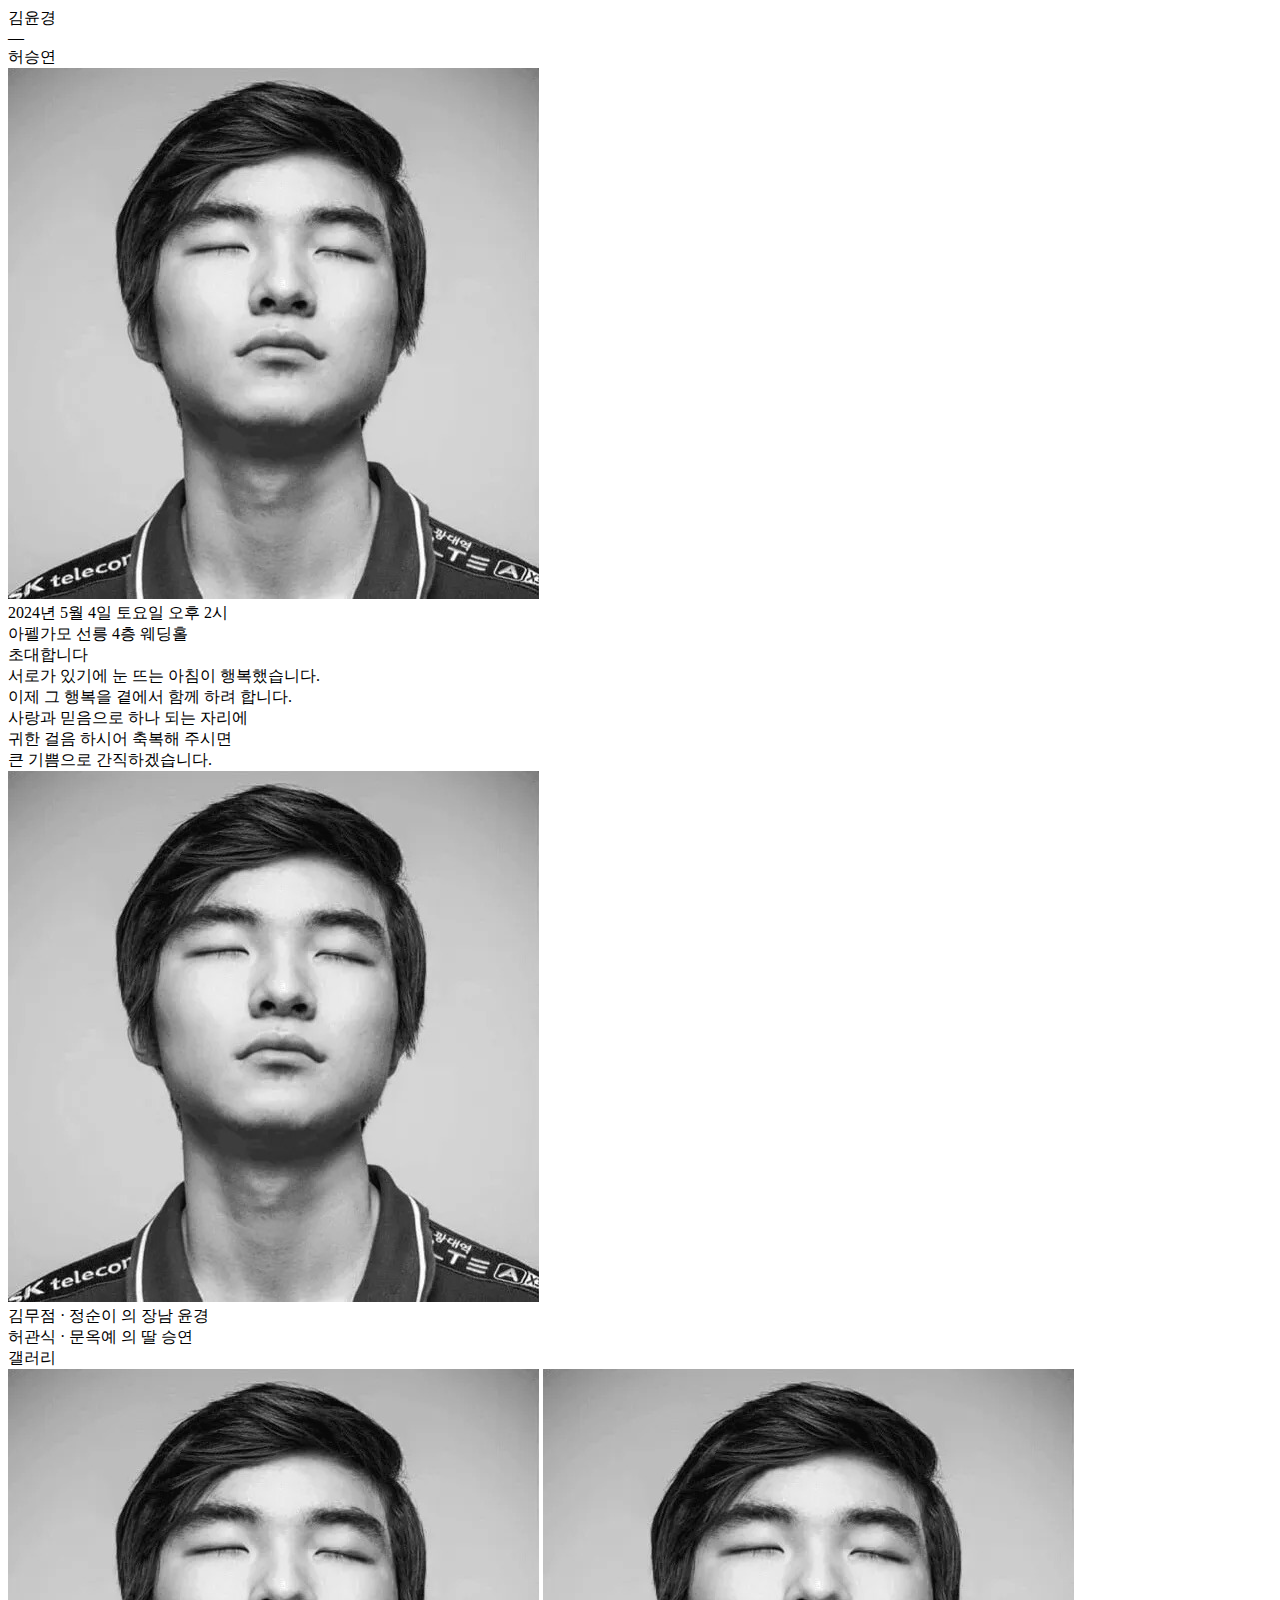
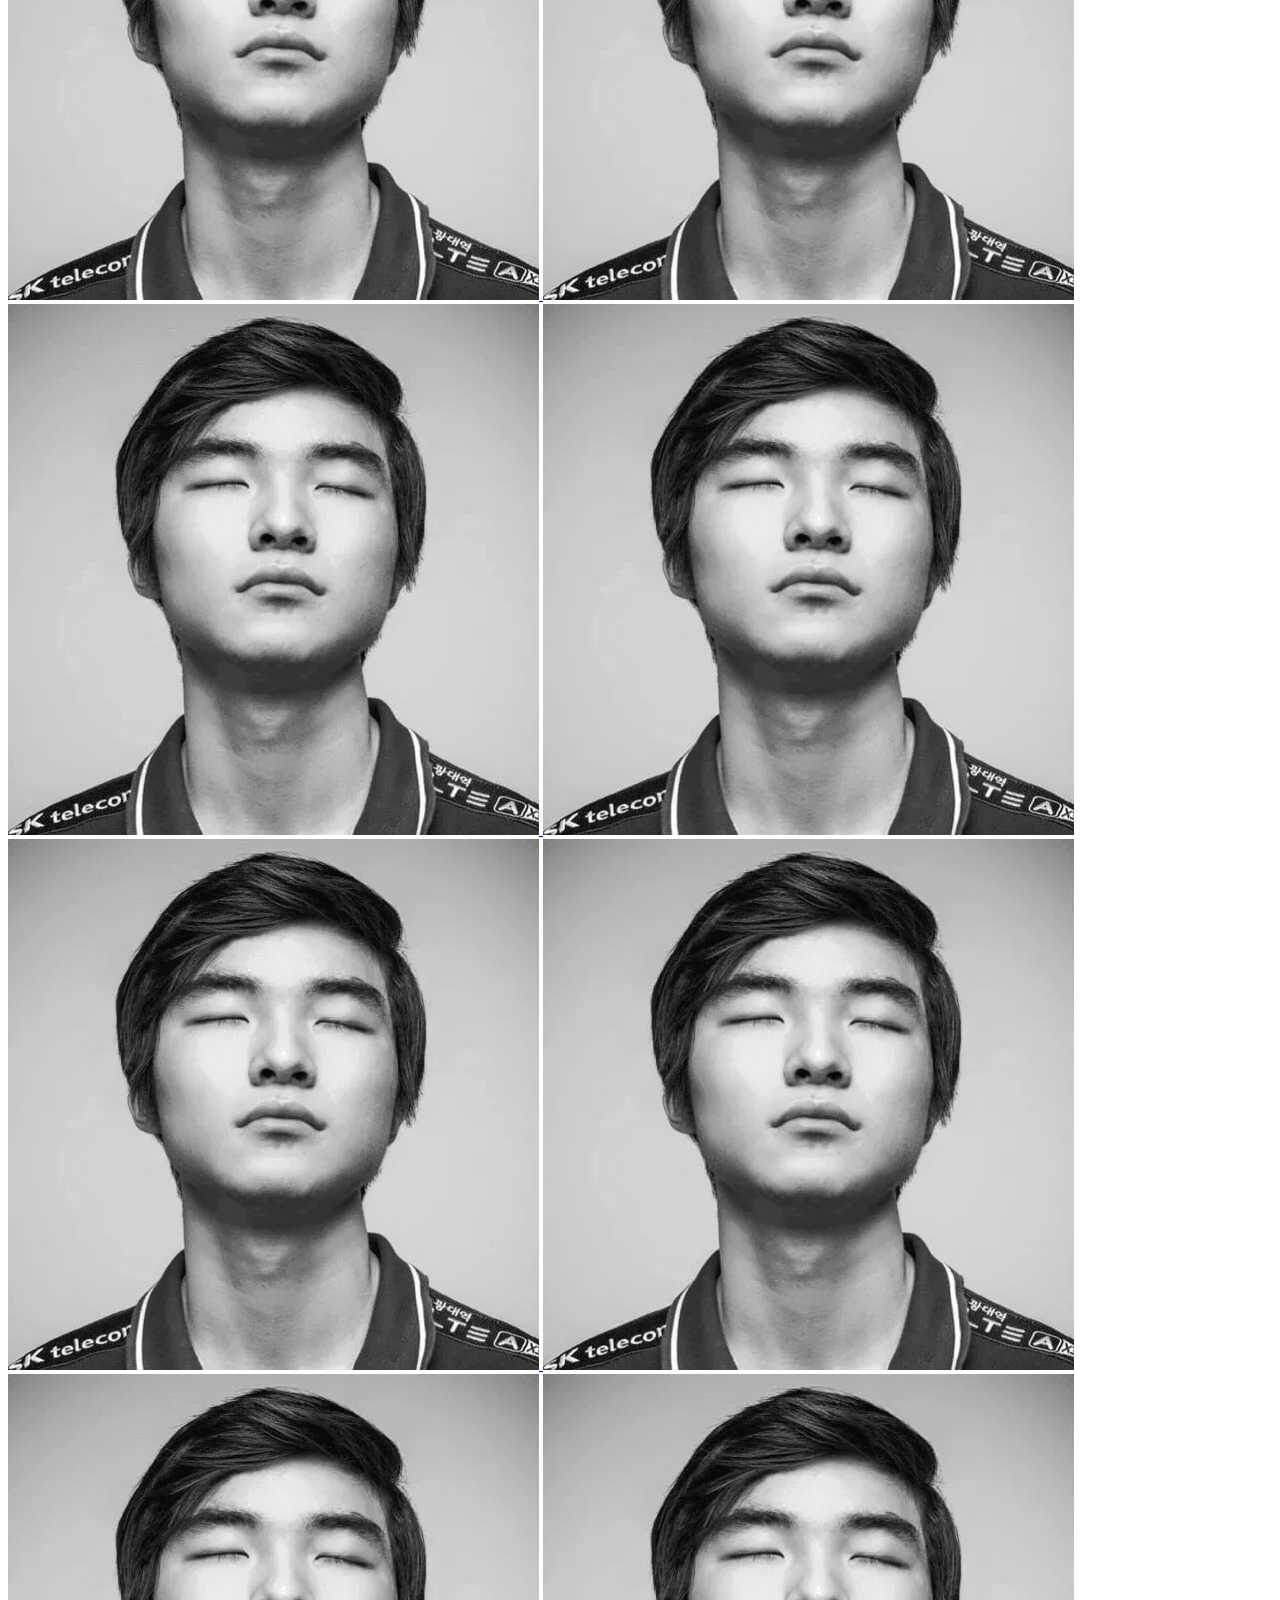
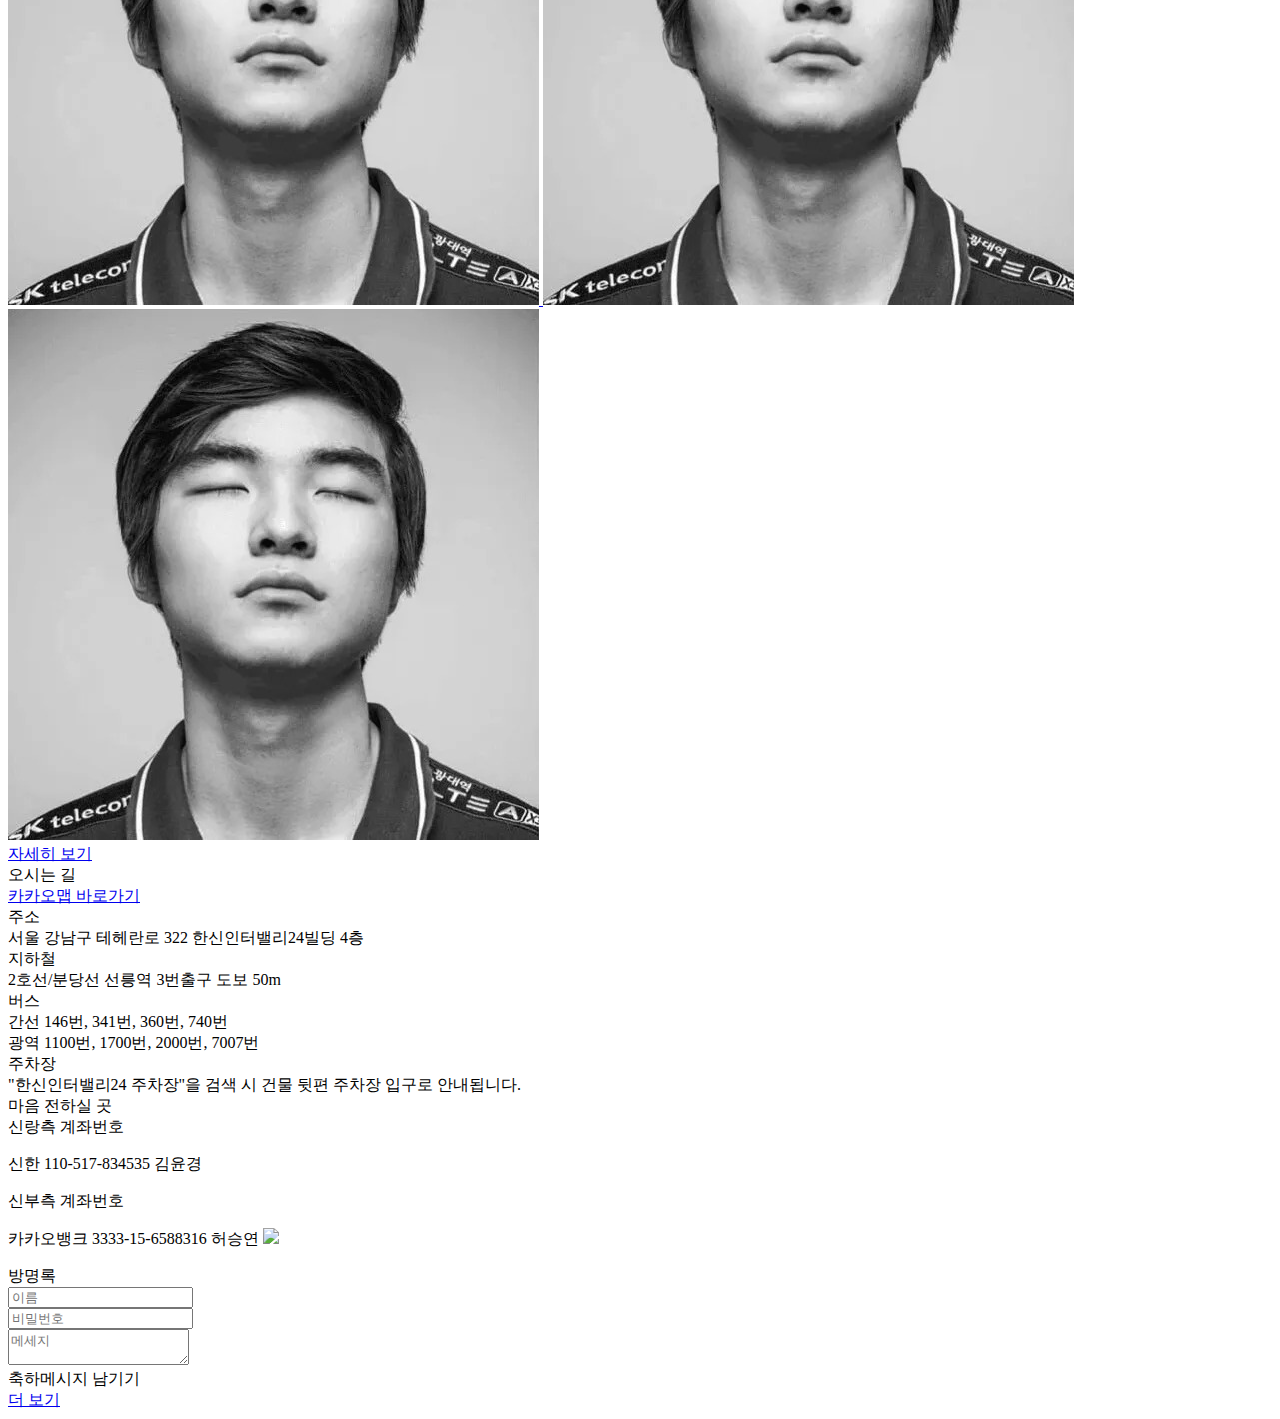
==== index.html @ 69be2ea5 "Modify informations" ====
<!DOCTYPE html>
<html lang="ko">
  <head>
    <meta charset="utf-8">
    <meta name="viewport" content="width=device-width, initial-scale=1, maximum-scale=1">
    <meta property="og:image" content="images/06.jpg">
    <meta property="og:description" content="5월 4일 토요일 오후 2시 / 아펠가모 선릉">
    <meta name="format-detection" content="telephone=no">
    <link rel="icon" type="image/png" href="data:image/png;base64,">
    <link rel="stylesheet" href="style.css">
    <title>김윤경 ♥ 허승연 결혼합니다</title>
    <script src="https://unpkg.com/@supabase/supabase-js"></script>
    <script type="text/javascript" src="//dapi.kakao.com/v2/maps/sdk.js?appkey=1a07b8a87d163cb031ab7b802c5578b4"></script>
    <script src="common.js"></script>
  </head>
  <body>
    <div class="title">
      김윤경<br>
      —<br>
      허승연
    </div>

    <div class="banner">
      <img src="images/06.jpg">
      <div class="banner-text">
        2024년 5월 4일 토요일 오후 2시<br>
        아펠가모 선릉 4층 웨딩홀
      </div>
    </div>

    <div class="subtitle">초대합니다</div>

    <div class="greetings-text">
      서로가 있기에 눈 뜨는 아침이 행복했습니다.<br>
      이제 그 행복을 곁에서 함께 하려 합니다.<br>
      사랑과 믿음으로 하나 되는 자리에<br>
      귀한 걸음 하시어 축복해 주시면<br>
      큰 기쁨으로 간직하겠습니다.
    </div>

    <img src="images/32.jpg">

    <div class="family-members">
      김무점 · 정순이 <span class="relation">의 장남</span> 윤경<br>
      허관식 · 문옥예 <span class="relation">의 딸</span> 승연
    </div>

    <div class="subtitle">갤러리</div>

    <div class="grid">
      <a href="gallery.html#grid1">
        <img src="images/12.jpg">
      </a>
      <a href="gallery.html#grid2">
        <img src="images/08.jpg">
      </a>
      <a href="gallery.html#grid3">
        <img src="images/24.jpg">
      </a>
      <a href="gallery.html#grid4">
        <img src="images/11.jpg">
      </a>
      <a href="gallery.html#grid5">
        <img src="images/18.jpg">
      </a>
      <a href="gallery.html#grid6">
        <img src="images/19.jpg">
      </a>
      <a href="gallery.html#grid7">
        <img src="images/07.jpg">
      </a>
      <a href="gallery.html#grid8">
        <img src="images/30.jpg">
      </a>
      <a href="gallery.html#grid9">
        <img src="images/34.jpg">
      </a>
    </div>
    <a href="gallery.html">
      <div class="button">자세히 보기</div>
    </a>

    <div class="subtitle">오시는 길</div>

    <div id="map"></div>
    <a href="https://map.kakao.com/?itemId=189758970">
      <div class="button">카카오맵 바로가기</div>
    </a>

    <div class="location-info">
      <div>
        <div class="location-subtitle">주소</div>
        서울 강남구 테헤란로 322 한신인터밸리24빌딩 4층<br>
      </div>
      <div>
        <div class="location-subtitle">지하철</div>
        2호선/분당선 선릉역 3번출구 도보 50m
      </div>
      <div>
        <div class="location-subtitle">버스</div>
        간선 146번, 341번, 360번, 740번 <br>
        광역 1100번, 1700번, 2000번, 7007번
      </div>
      <div>
        <div class="location-subtitle">주차장</div>
        "한신인터밸리24 주차장"을 검색 시 건물 뒷편 주차장 입구로 안내됩니다.
      </div>
    </div>

    <div class="subtitle">
      마음 전하실 곳
    </div>

    <div name="accounts" class="button account-button">
      신랑측 계좌번호
    </div>
    <div class="account-item">
      <p>
        신한
        <span class="word">110-517-834535</span>
        김윤경
      </p>
    </div>

    <div name="accounts" class="button account-button">
      신부측 계좌번호
    </div>
    <div class="account-item">
      <p>
        카카오뱅크
        <span class="word">3333-15-6588316</span>
        허승연
        <a href="http://kko.to/R">
          <img class="kakaopay" src="btn_send_tiny.png">
        </a>
      </p>
    </div>

    <div class="subtitle">방명록</div>

    <div class="form">
      <input id="name" type="text" maxlength="32" placeholder="이름">
      <div class="divider"></div>
      <input id="passwd" type="password" maxlength="32" placeholder="비밀번호">
      <div class="divider"></div>
      <textarea id="message" maxlength="300" placeholder="메세지"></textarea>
    </div>
    <div id="submit-form-button" class="button">축하메시지 남기기</div>


    <div id="guestbook"></div>

    <a href="guestbook.html">
      <div id="guestbook-button" class="button">더 보기</div>
    </a>

  </body>
  <script src="index.js"></script>
</html>
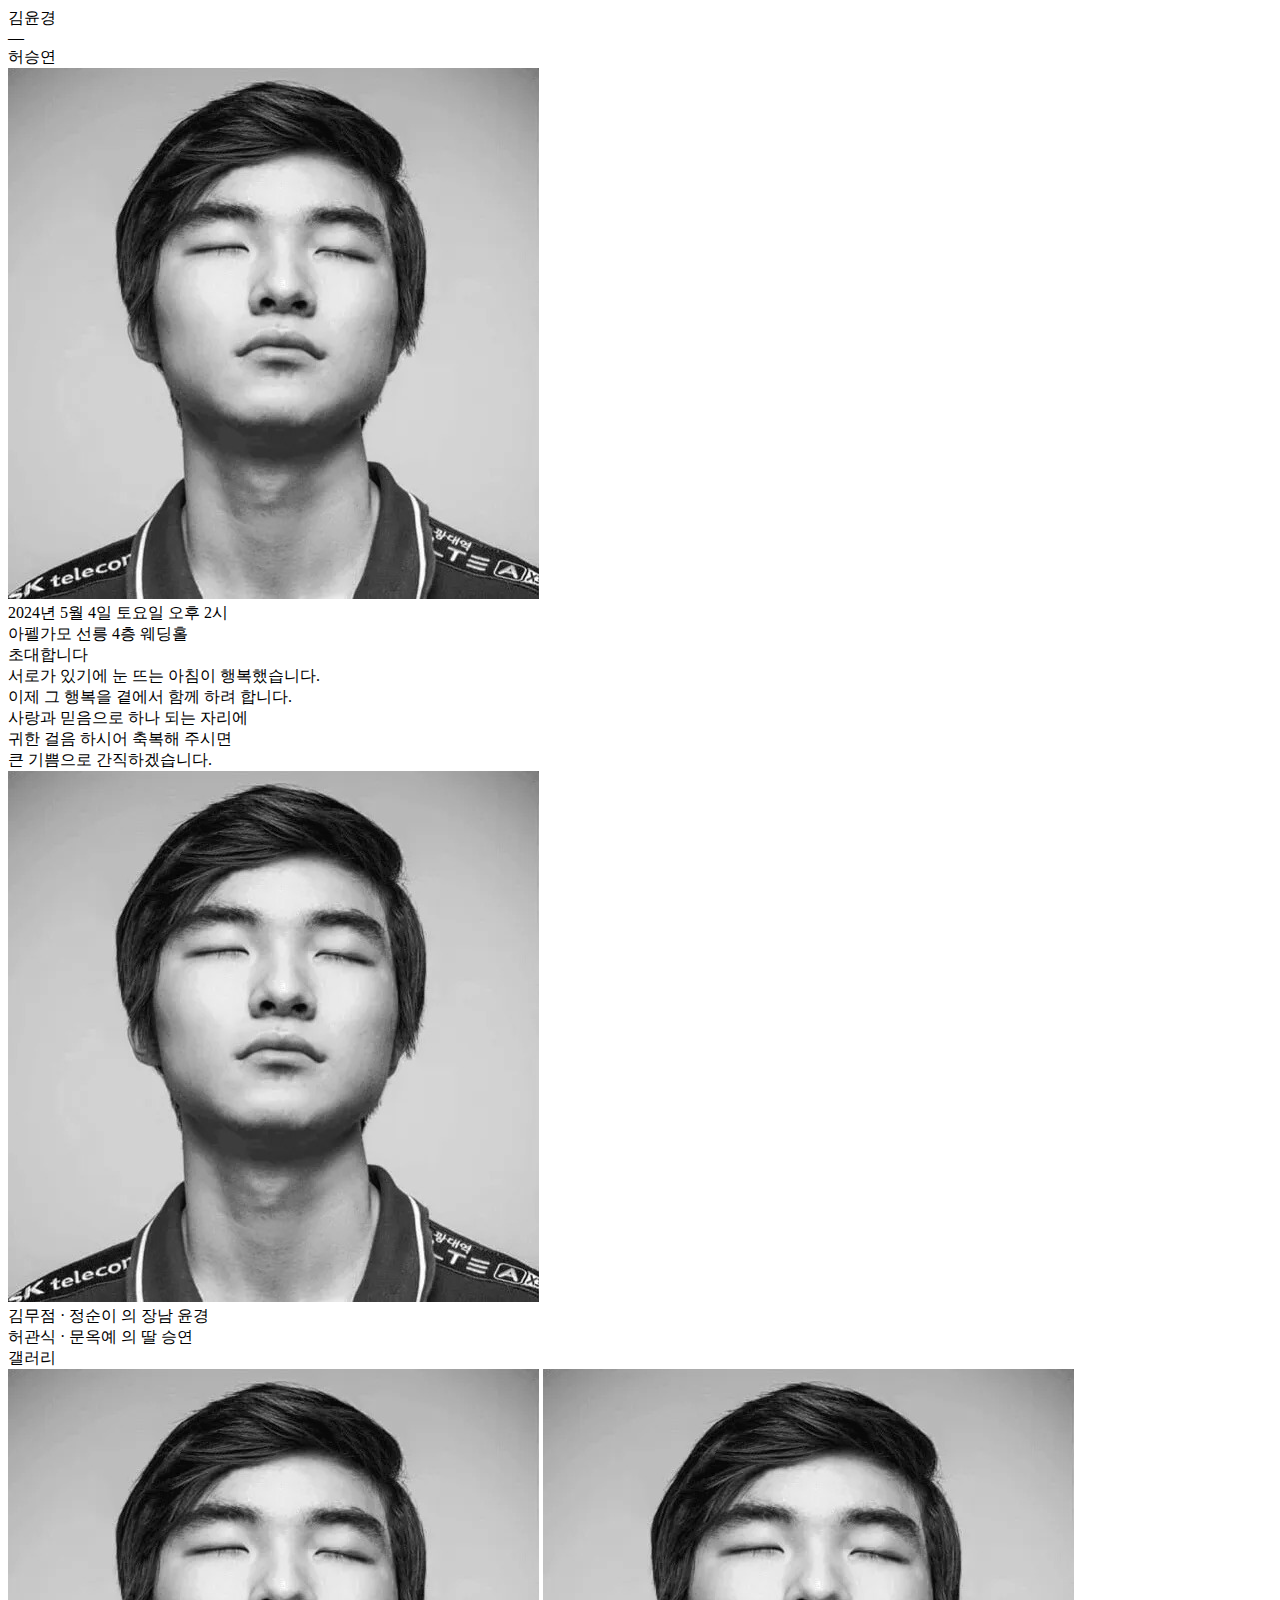
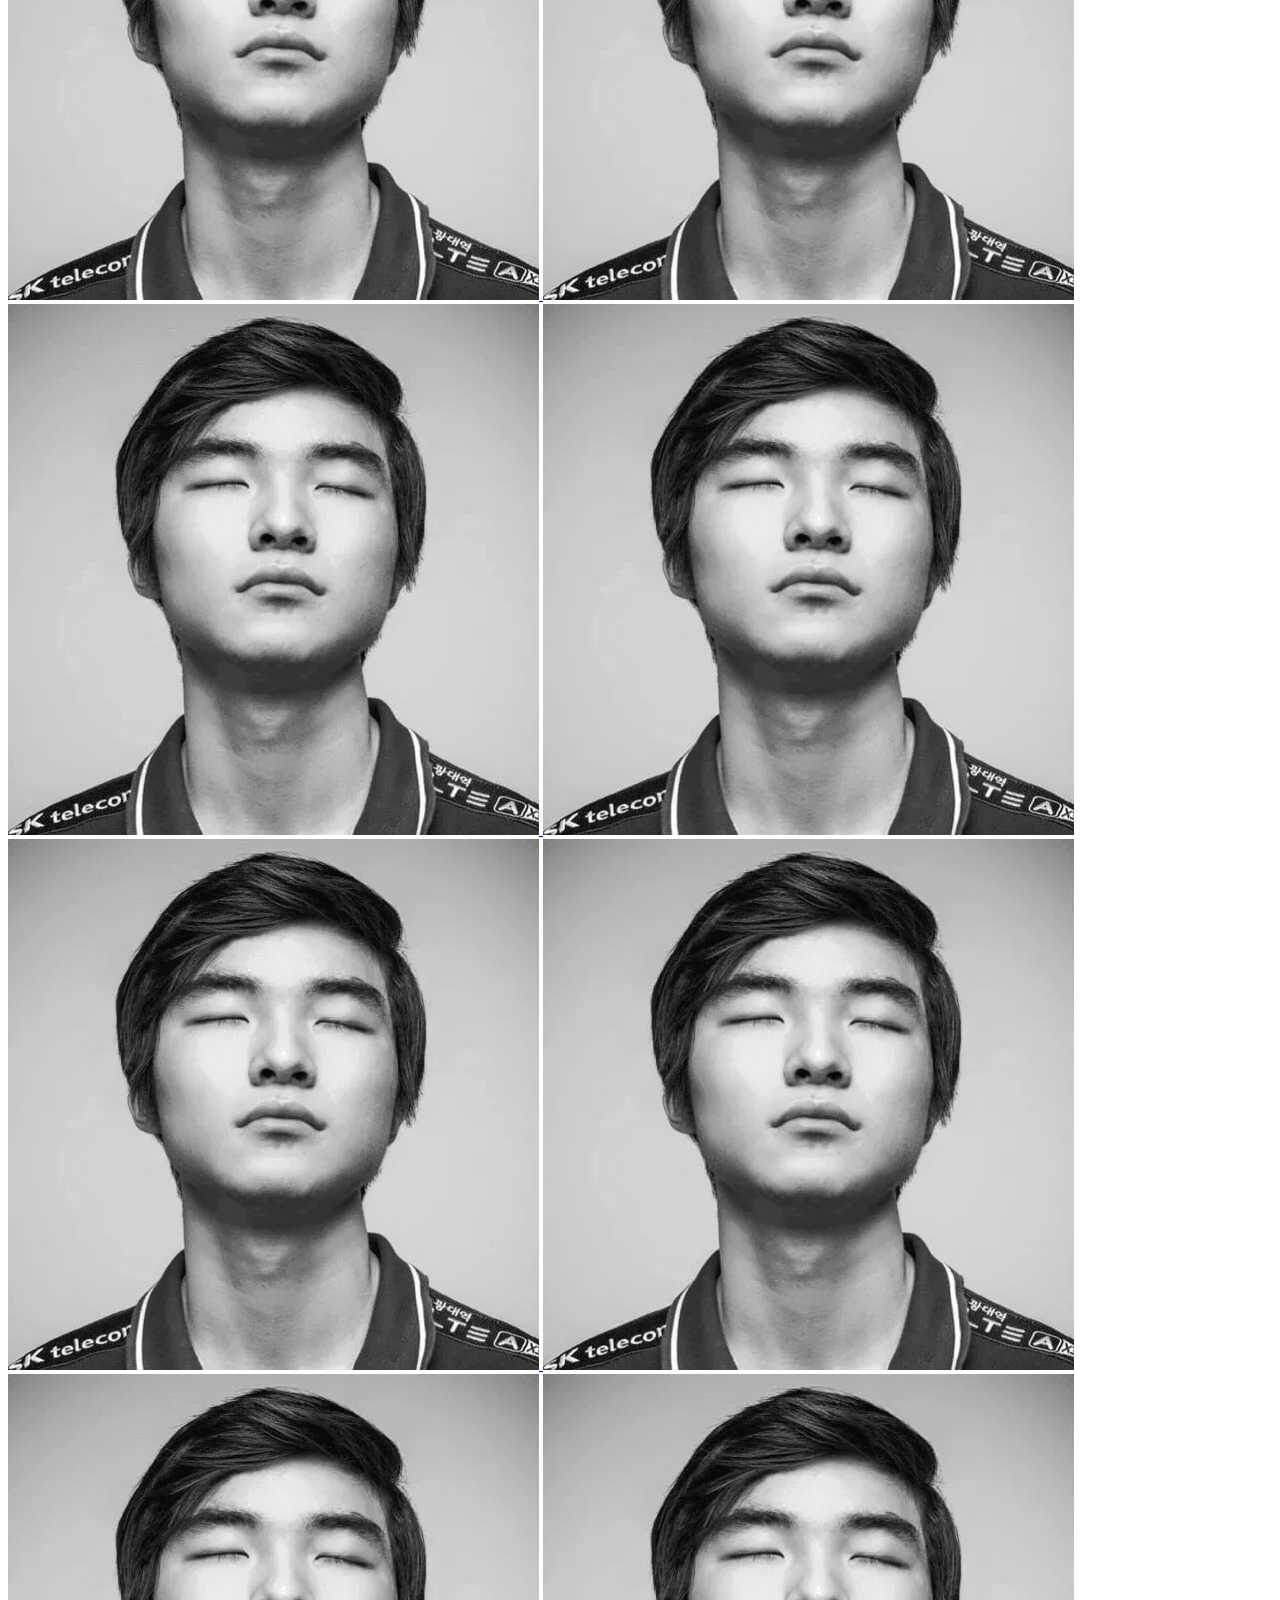
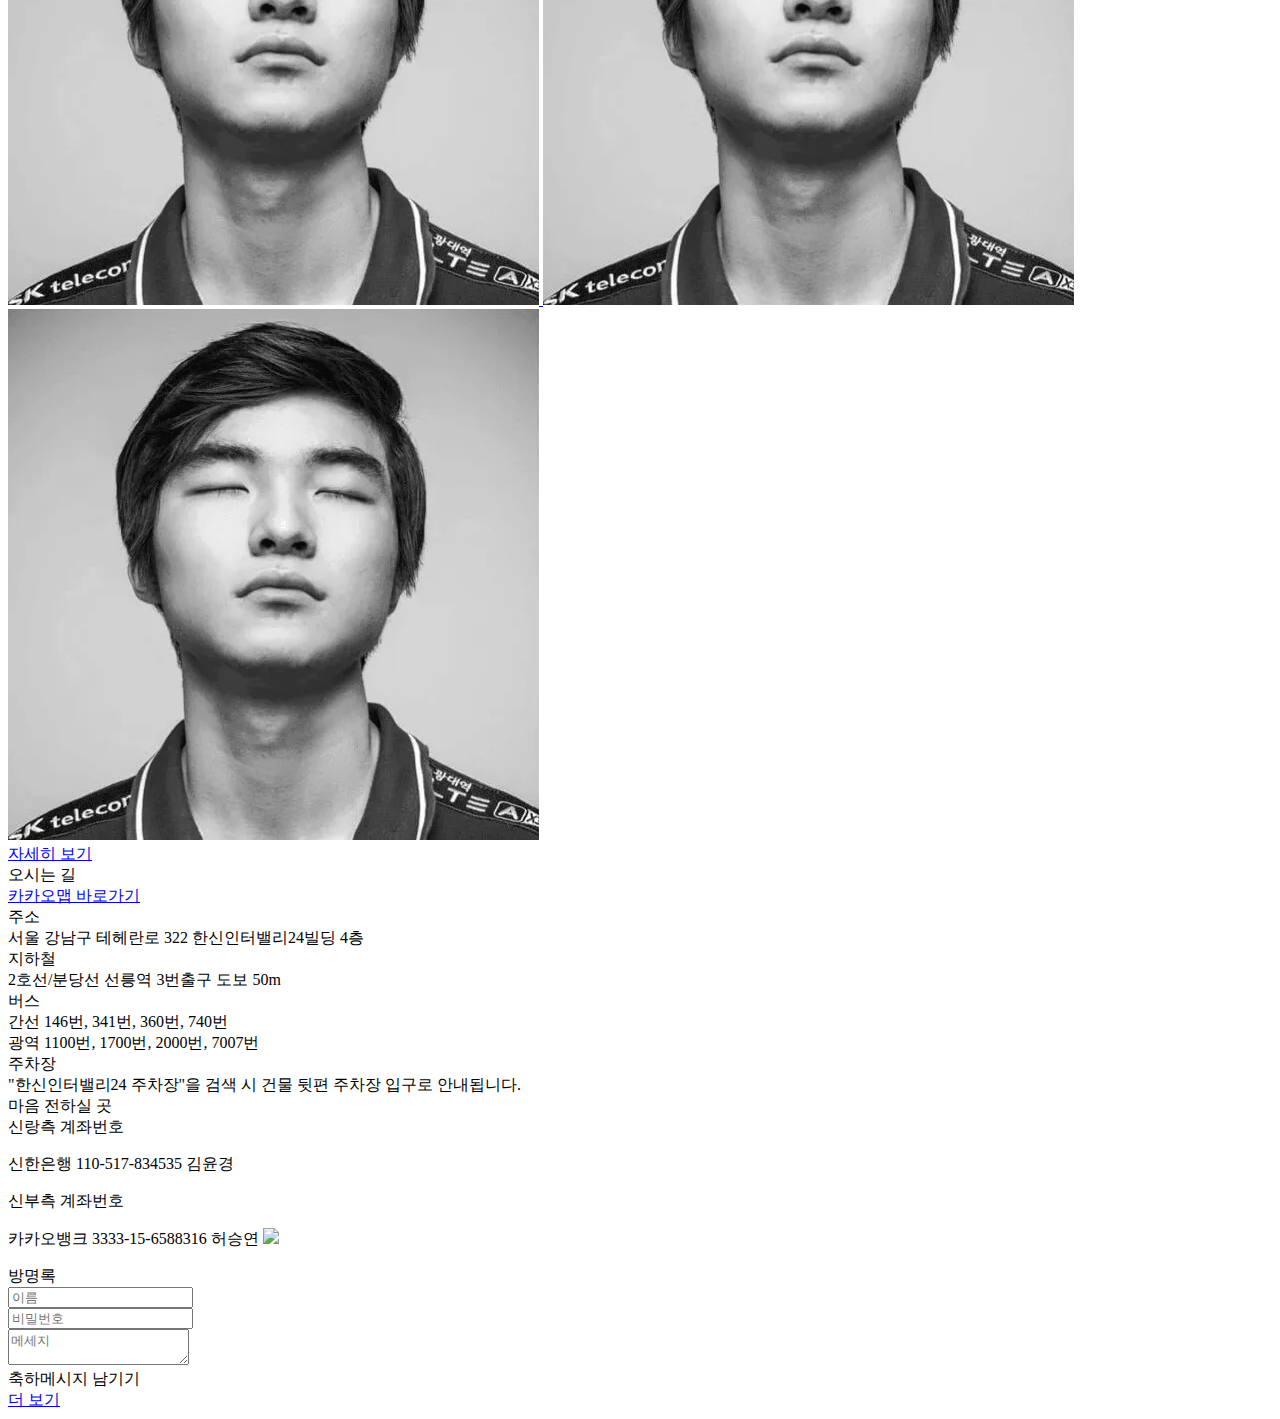
==== commit 493b1212: "typo" ====
--- a/index.html
+++ b/index.html
@@ -116,7 +116,7 @@
     </div>
     <div class="account-item">
       <p>
-        신한
+        신한은행
         <span class="word">110-517-834535</span>
         김윤경
       </p>
@@ -130,7 +130,7 @@
         카카오뱅크
         <span class="word">3333-15-6588316</span>
         허승연
-        <a href="http://kko.to/R">
+        <a href="https://t.co/ly1etW2AGC">
           <img class="kakaopay" src="btn_send_tiny.png">
         </a>
       </p>
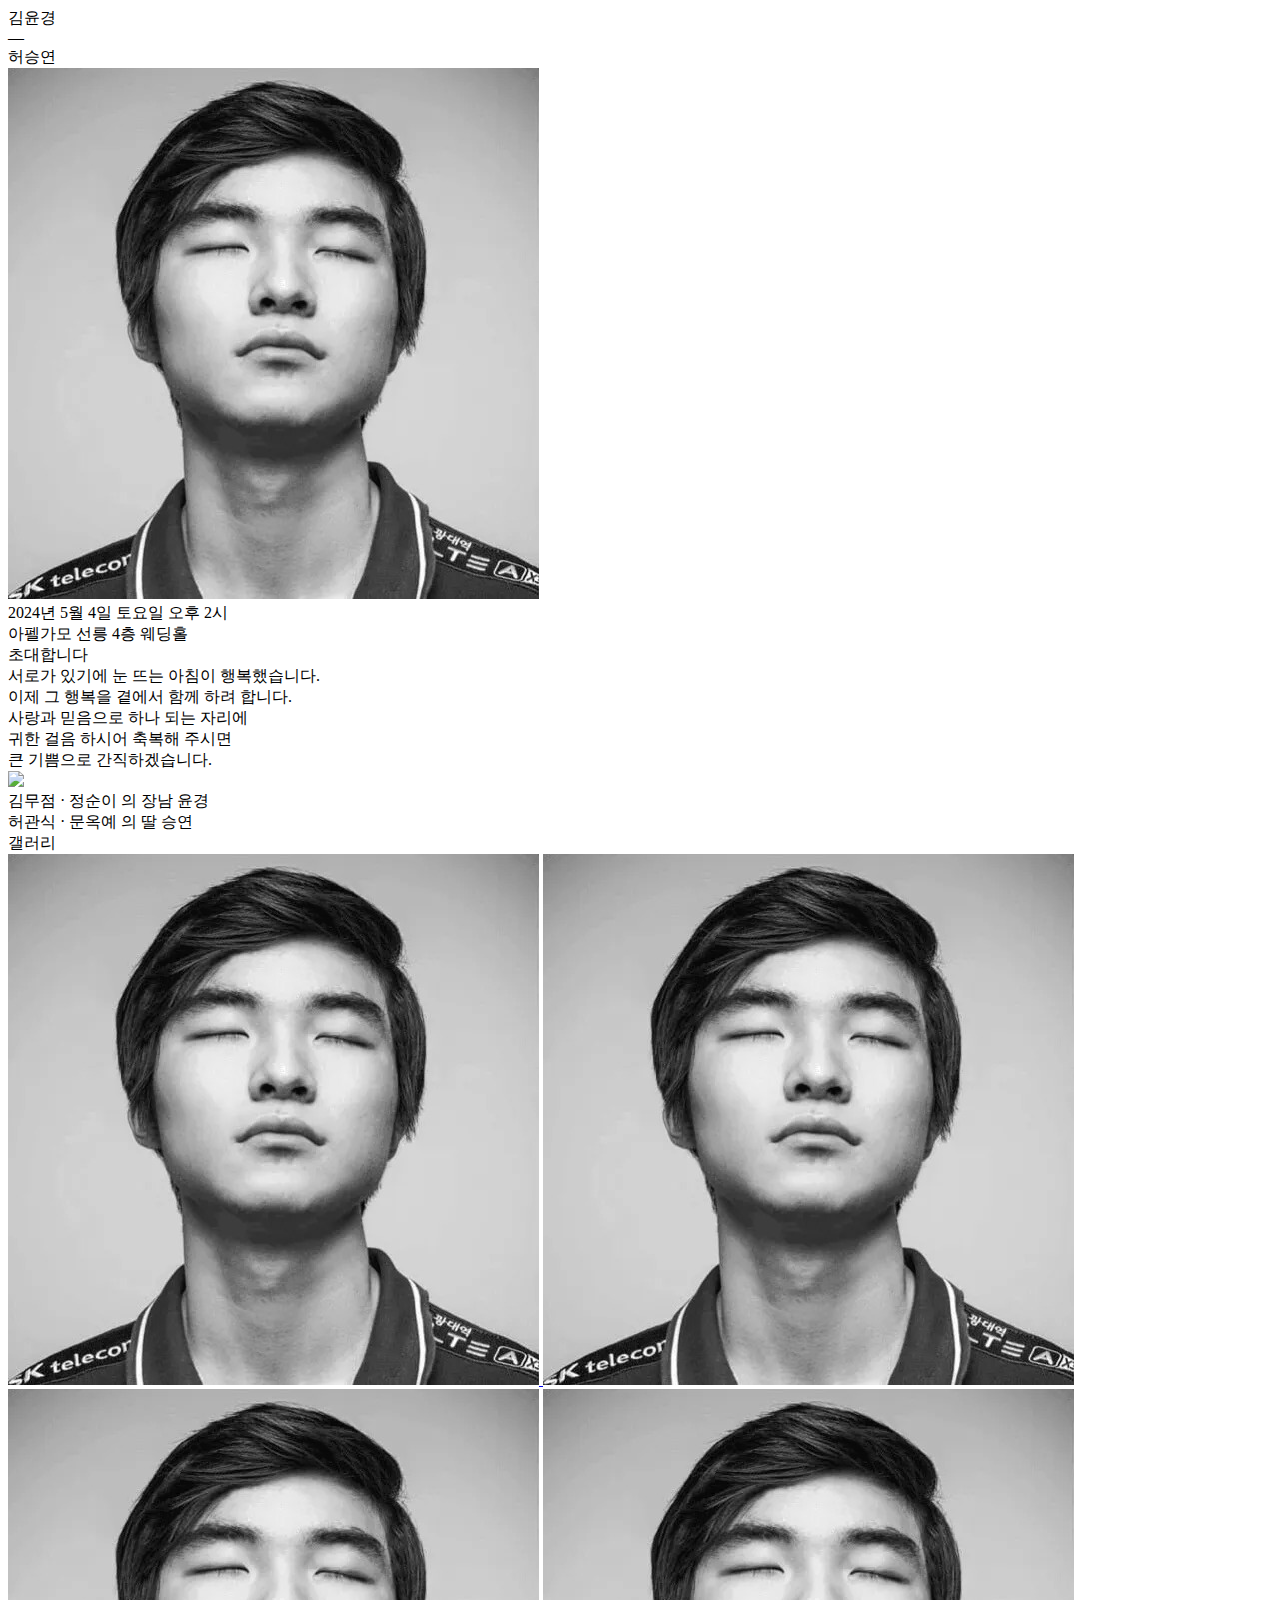
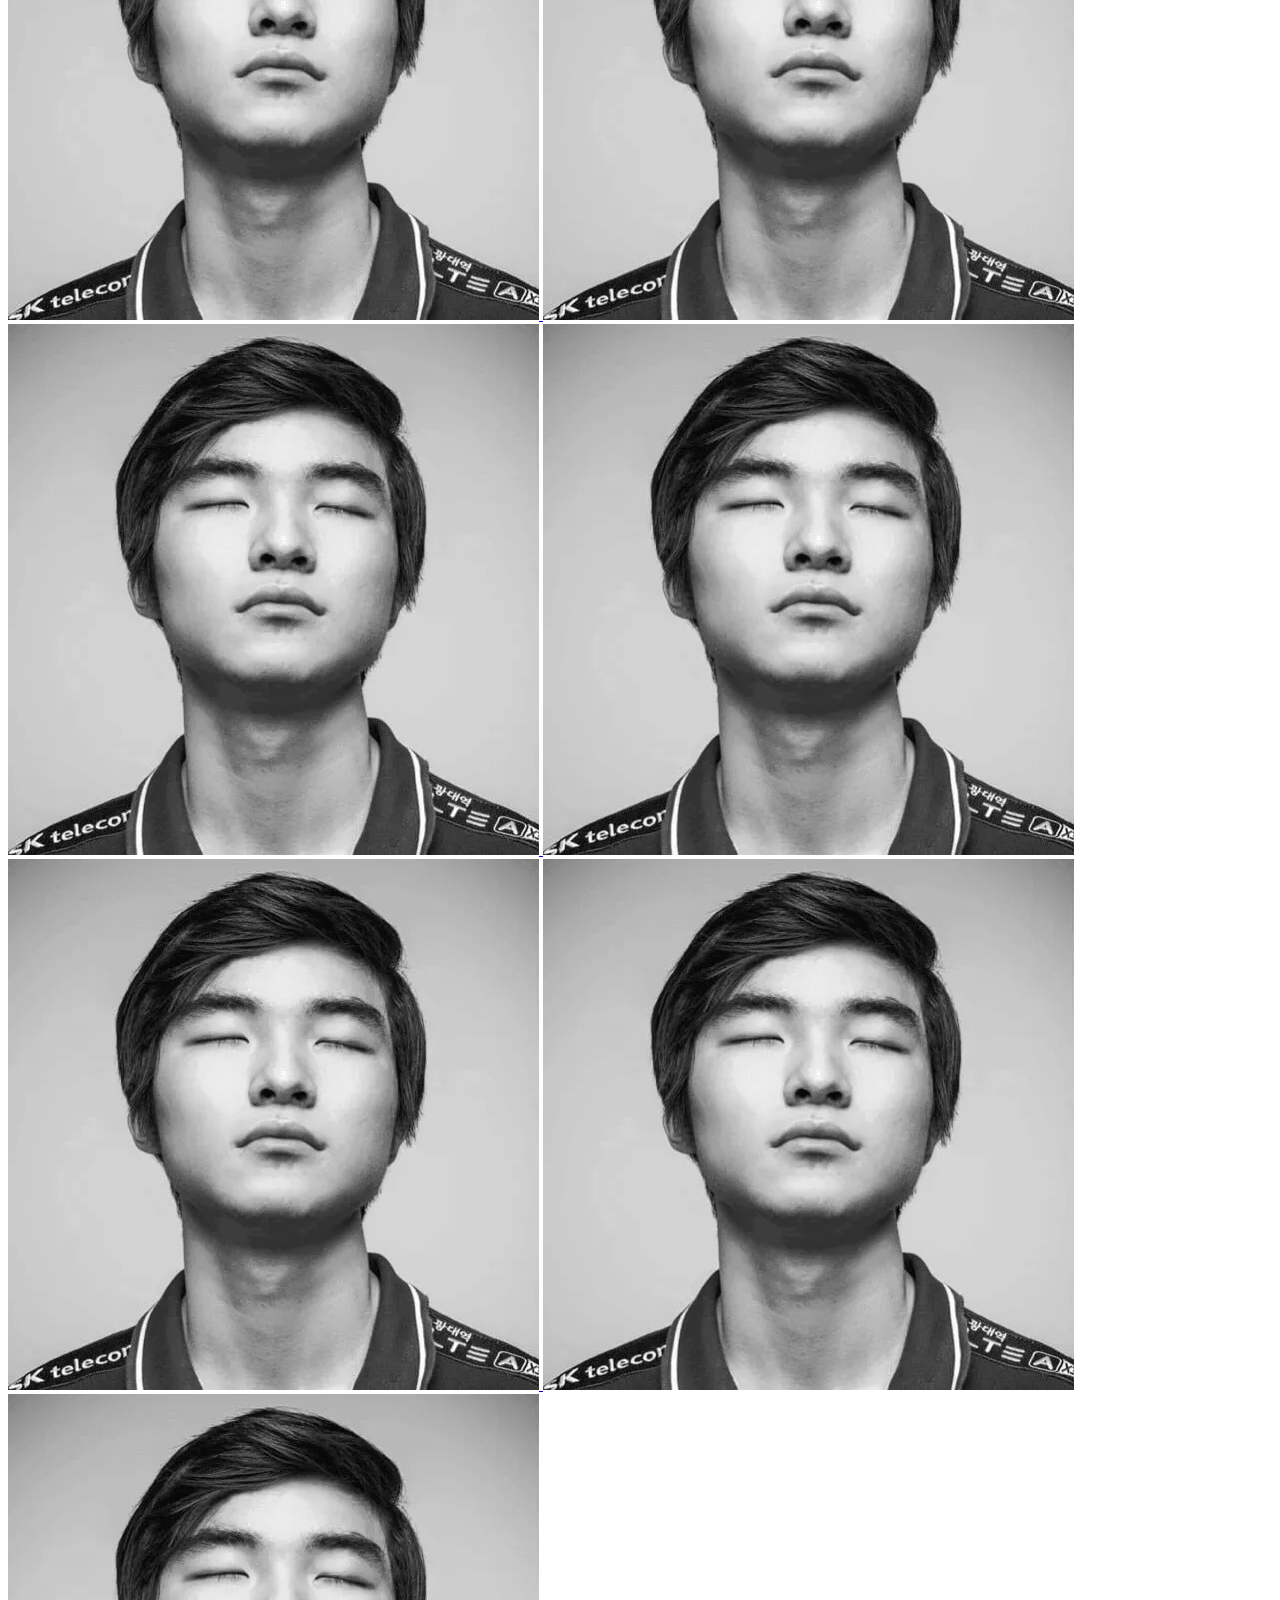
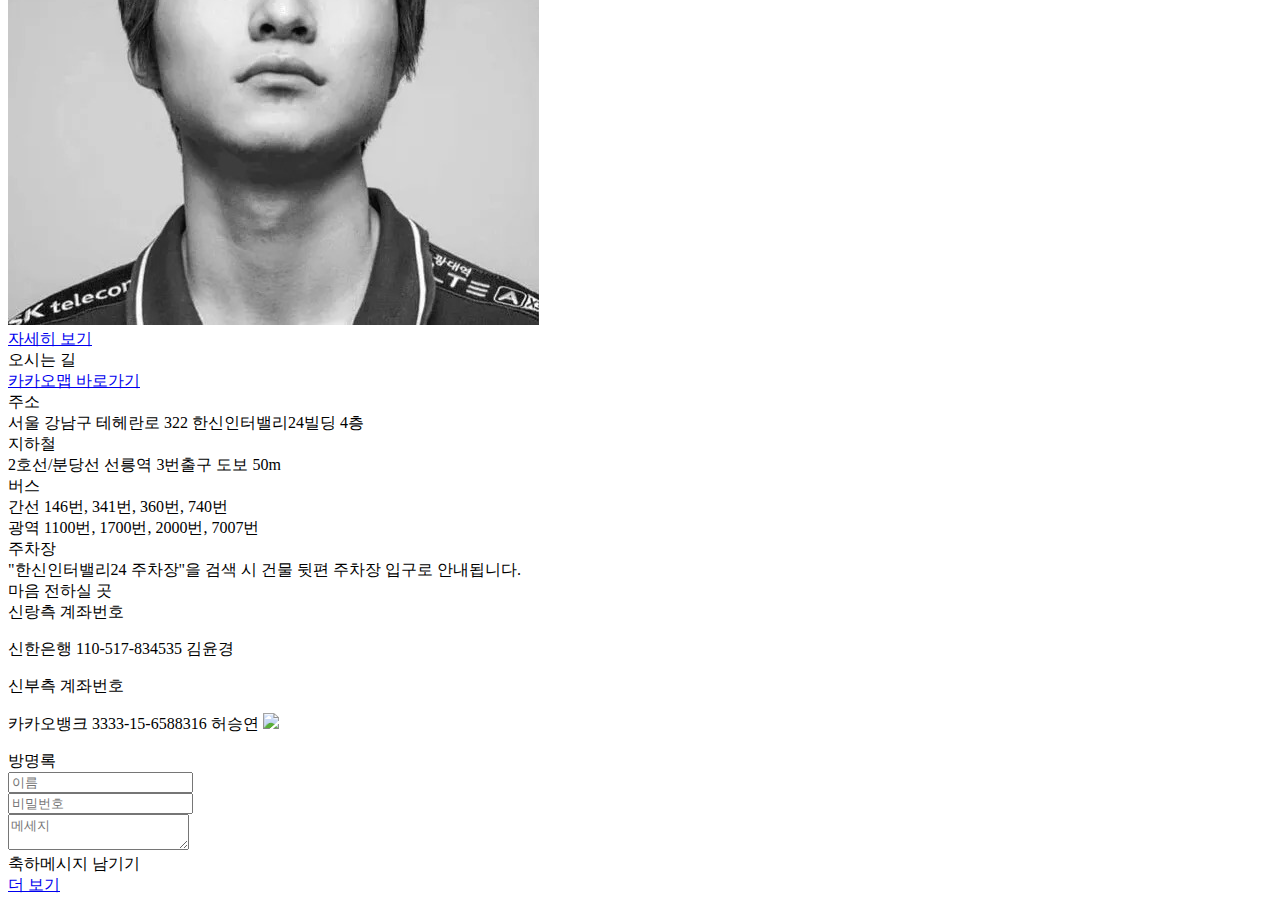
==== commit 42e504af: "Update image file path" ====
--- a/index.html
+++ b/index.html
@@ -52,28 +52,28 @@
         <img src="images/12.jpg">
       </a>
       <a href="gallery.html#grid2">
+        <img src="images/02.jpg">
+      </a>
+      <a href="gallery.html#grid3">
+        <img src="images/04.jpg">
+      </a>
+      <a href="gallery.html#grid4">
+        <img src="images/05.jpg">
+      </a>
+      <a href="gallery.html#grid5">
+        <img src="images/07.jpg">
+      </a>
+      <a href="gallery.html#grid6">
         <img src="images/08.jpg">
       </a>
-      <a href="gallery.html#grid3">
-        <img src="images/24.jpg">
-      </a>
-      <a href="gallery.html#grid4">
-        <img src="images/11.jpg">
-      </a>
-      <a href="gallery.html#grid5">
-        <img src="images/18.jpg">
-      </a>
-      <a href="gallery.html#grid6">
-        <img src="images/19.jpg">
-      </a>
       <a href="gallery.html#grid7">
-        <img src="images/07.jpg">
+        <img src="images/09.jpg">
       </a>
       <a href="gallery.html#grid8">
-        <img src="images/30.jpg">
+        <img src="images/10.jpg">
       </a>
       <a href="gallery.html#grid9">
-        <img src="images/34.jpg">
+        <img src="images/01.jpg">
       </a>
     </div>
     <a href="gallery.html">
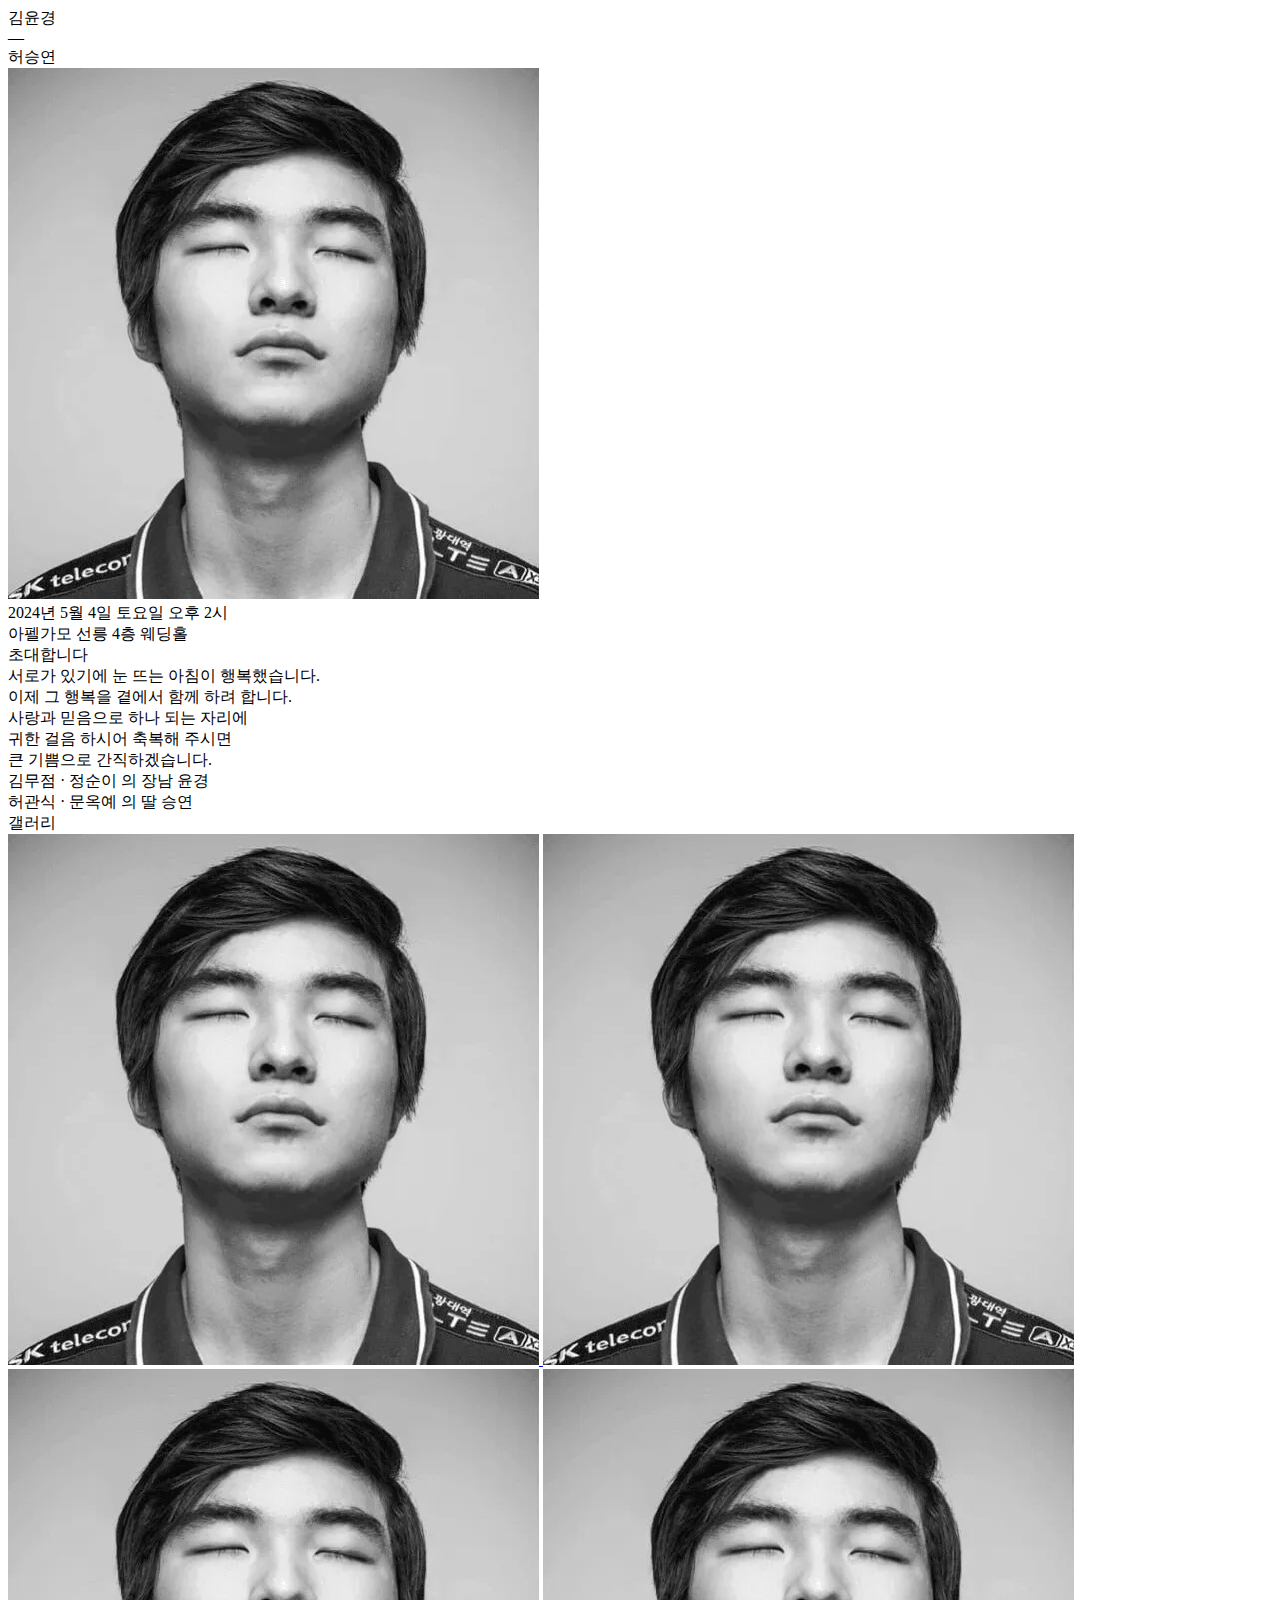
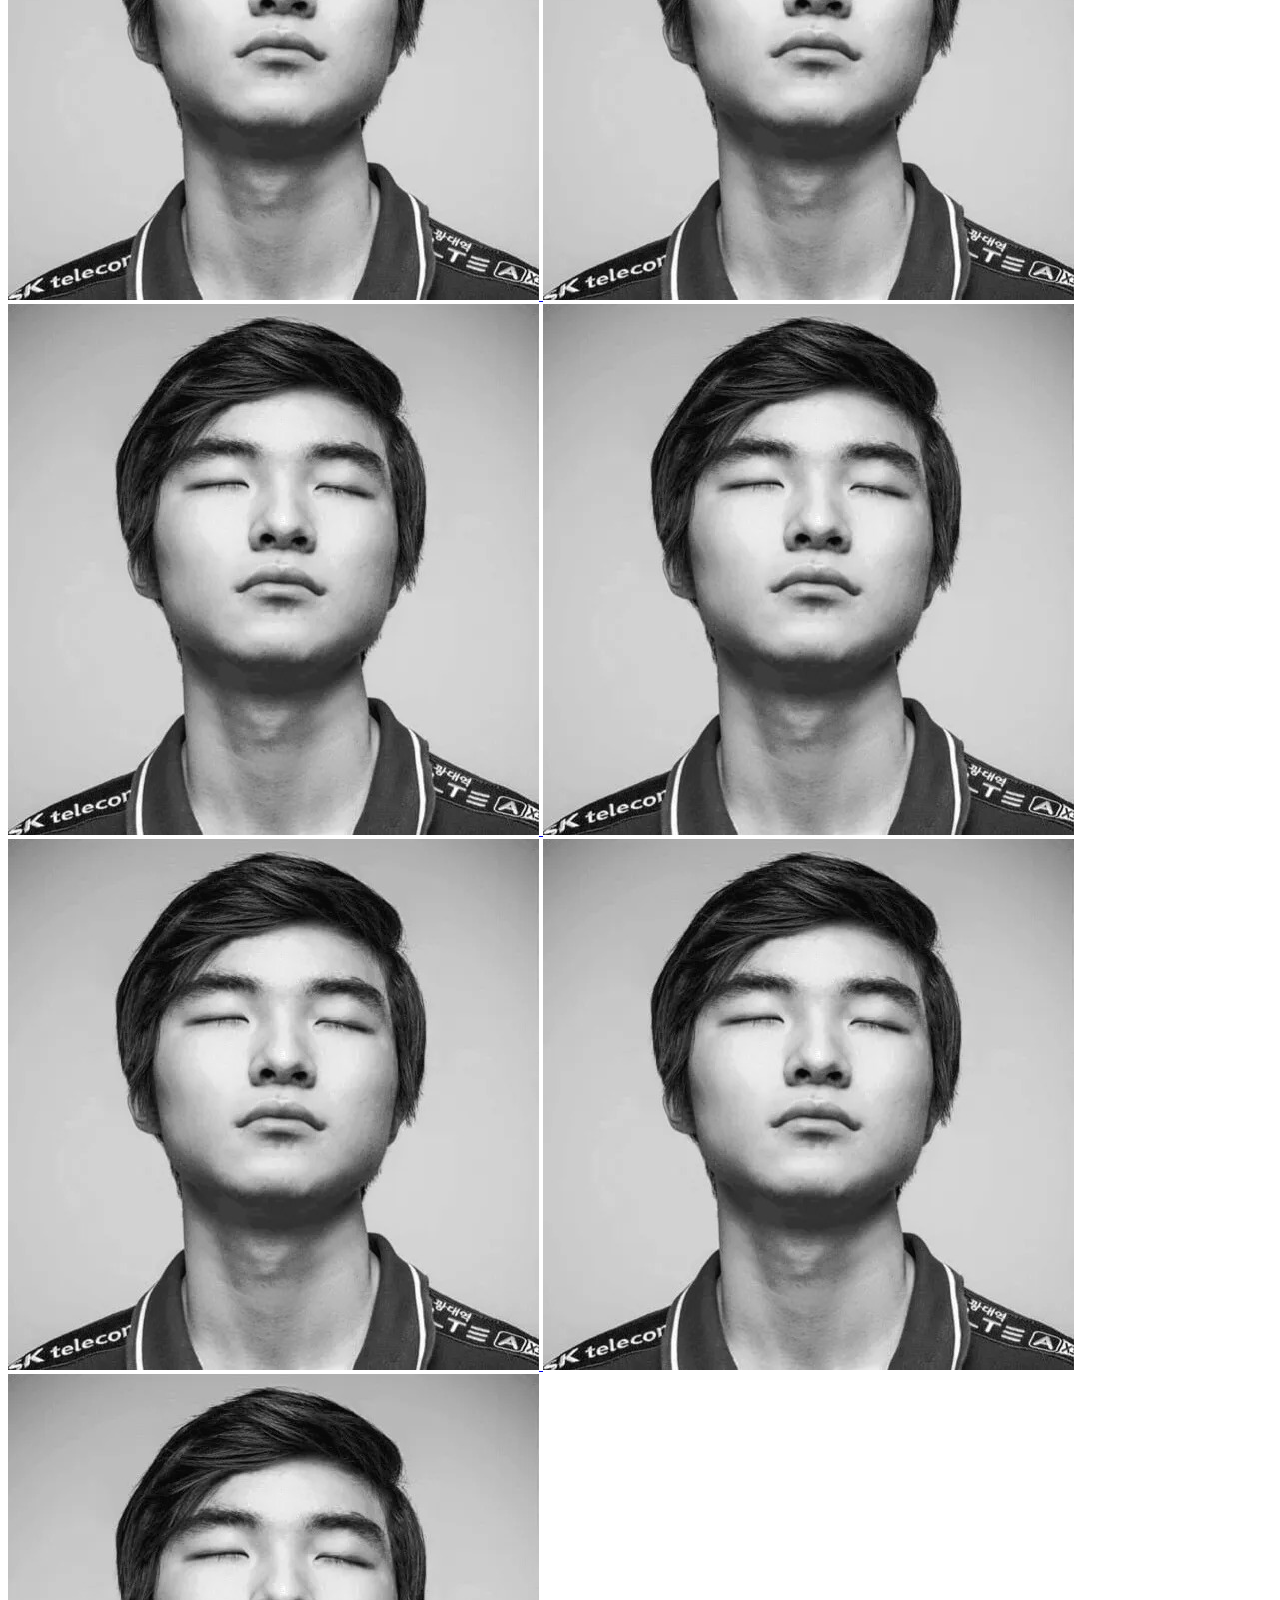
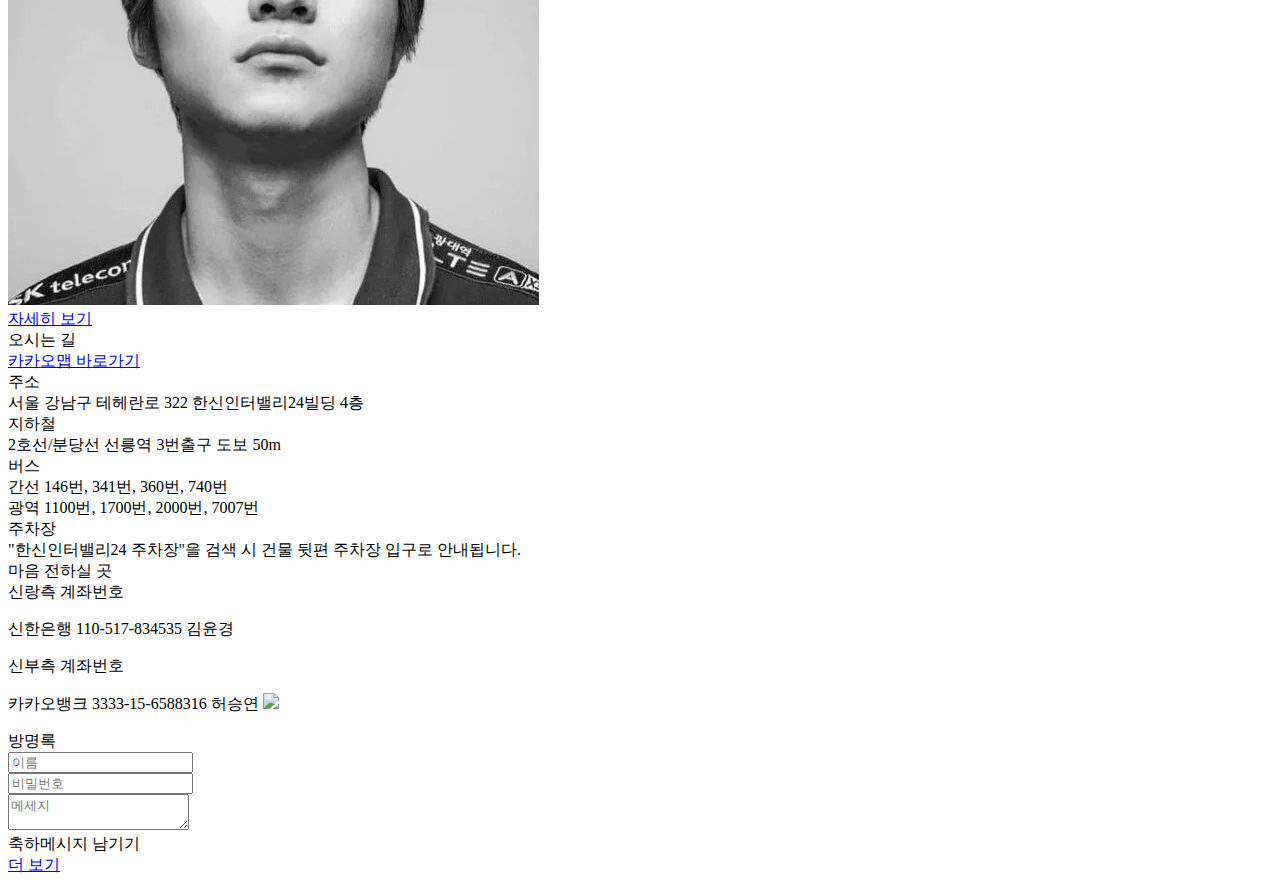
==== commit 5a5c10d8: "fix something" ====
--- a/index.html
+++ b/index.html
@@ -3,7 +3,7 @@
   <head>
     <meta charset="utf-8">
     <meta name="viewport" content="width=device-width, initial-scale=1, maximum-scale=1">
-    <meta property="og:image" content="images/06.jpg">
+    <meta property="og:image" content="images/03.jpg">
     <meta property="og:description" content="5월 4일 토요일 오후 2시 / 아펠가모 선릉">
     <meta name="format-detection" content="telephone=no">
     <link rel="icon" type="image/png" href="data:image/png;base64,">
@@ -21,7 +21,7 @@
     </div>
 
     <div class="banner">
-      <img src="images/06.jpg">
+      <img src="images/03.jpg">
       <div class="banner-text">
         2024년 5월 4일 토요일 오후 2시<br>
         아펠가모 선릉 4층 웨딩홀
@@ -38,7 +38,7 @@
       큰 기쁨으로 간직하겠습니다.
     </div>
 
-    <img src="images/32.jpg">
+     <!--<img src="images/03.jpg">-->
 
     <div class="family-members">
       김무점 · 정순이 <span class="relation">의 장남</span> 윤경<br>
@@ -49,7 +49,7 @@
 
     <div class="grid">
       <a href="gallery.html#grid1">
-        <img src="images/12.jpg">
+        <img src="images/14.jpg">
       </a>
       <a href="gallery.html#grid2">
         <img src="images/02.jpg">
@@ -58,22 +58,22 @@
         <img src="images/04.jpg">
       </a>
       <a href="gallery.html#grid4">
-        <img src="images/05.jpg">
+        <img src="images/10.jpg">
       </a>
       <a href="gallery.html#grid5">
-        <img src="images/07.jpg">
+        <img src="images/15.jpg">
       </a>
       <a href="gallery.html#grid6">
-        <img src="images/08.jpg">
+        <img src="images/12.jpg">
       </a>
       <a href="gallery.html#grid7">
         <img src="images/09.jpg">
       </a>
       <a href="gallery.html#grid8">
-        <img src="images/10.jpg">
+        <img src="images/01.jpg">
       </a>
       <a href="gallery.html#grid9">
-        <img src="images/01.jpg">
+        <img src="images/06.jpg">
       </a>
     </div>
     <a href="gallery.html">
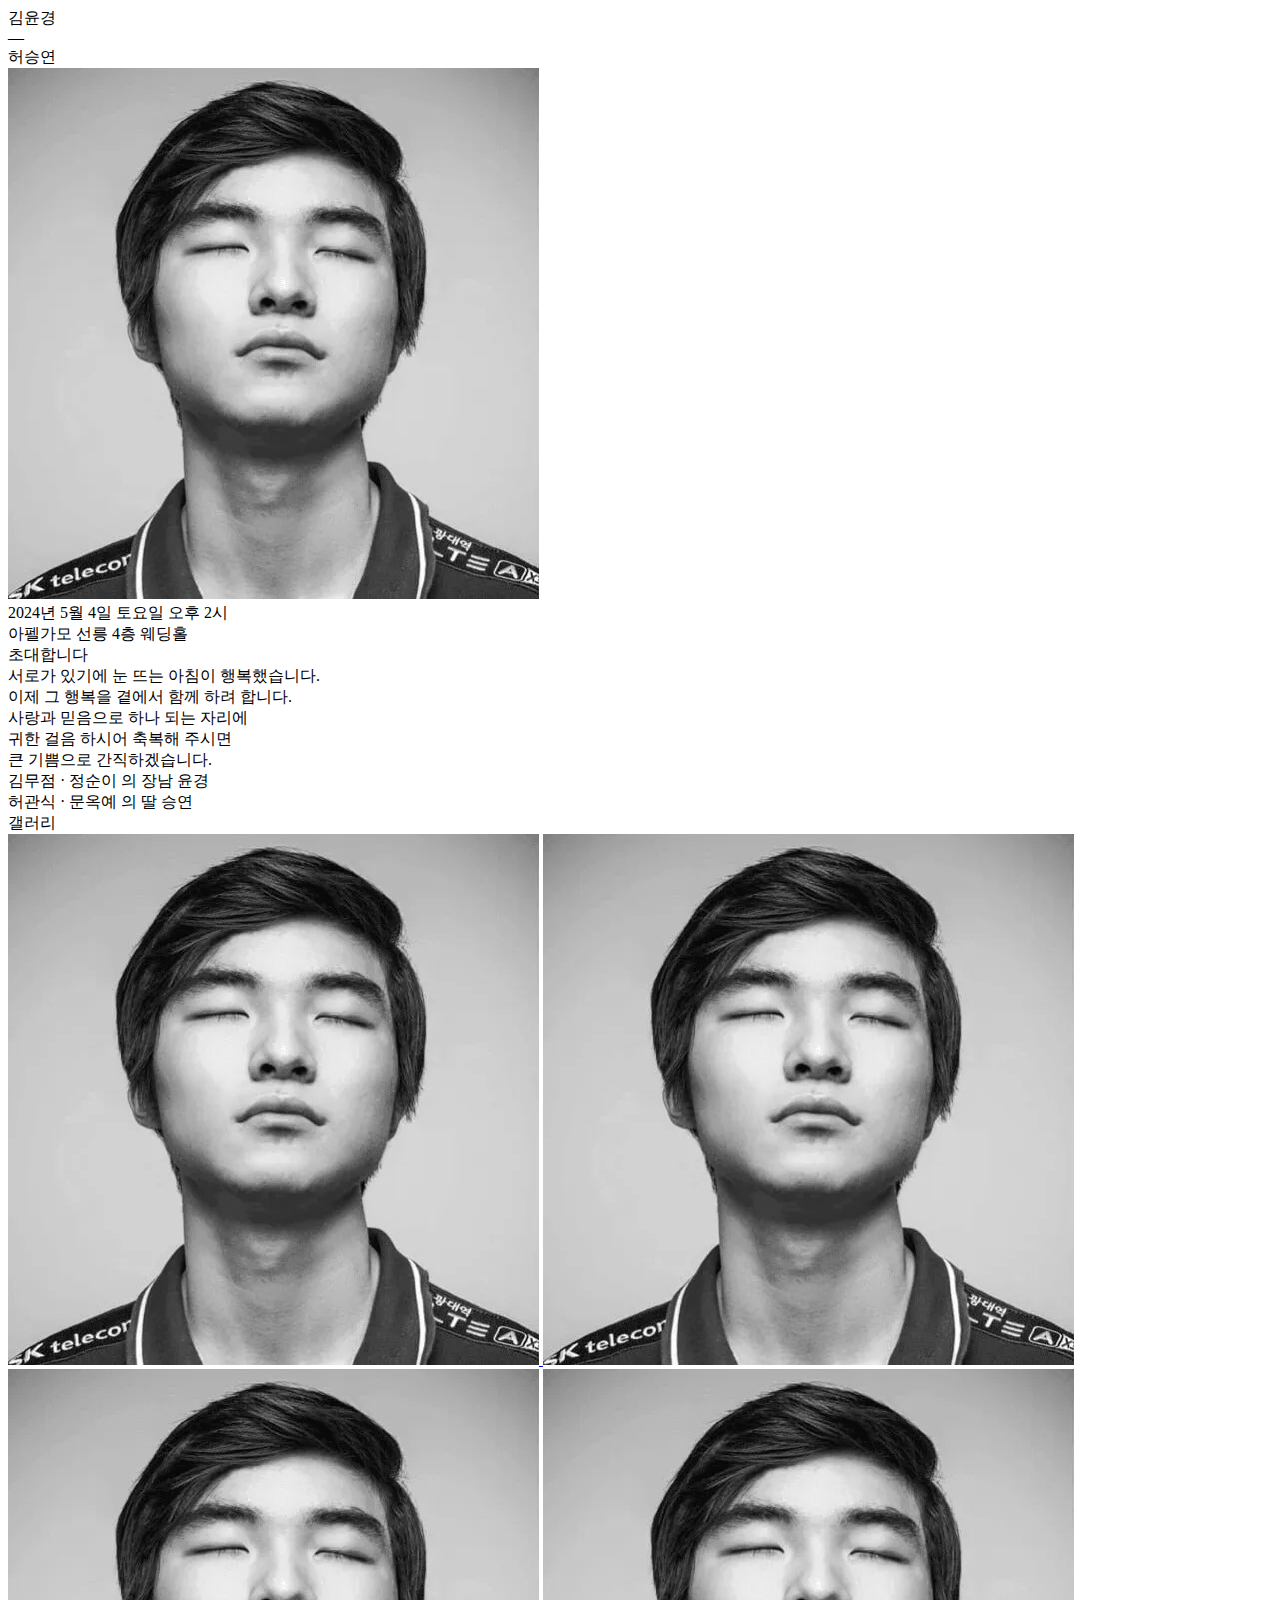
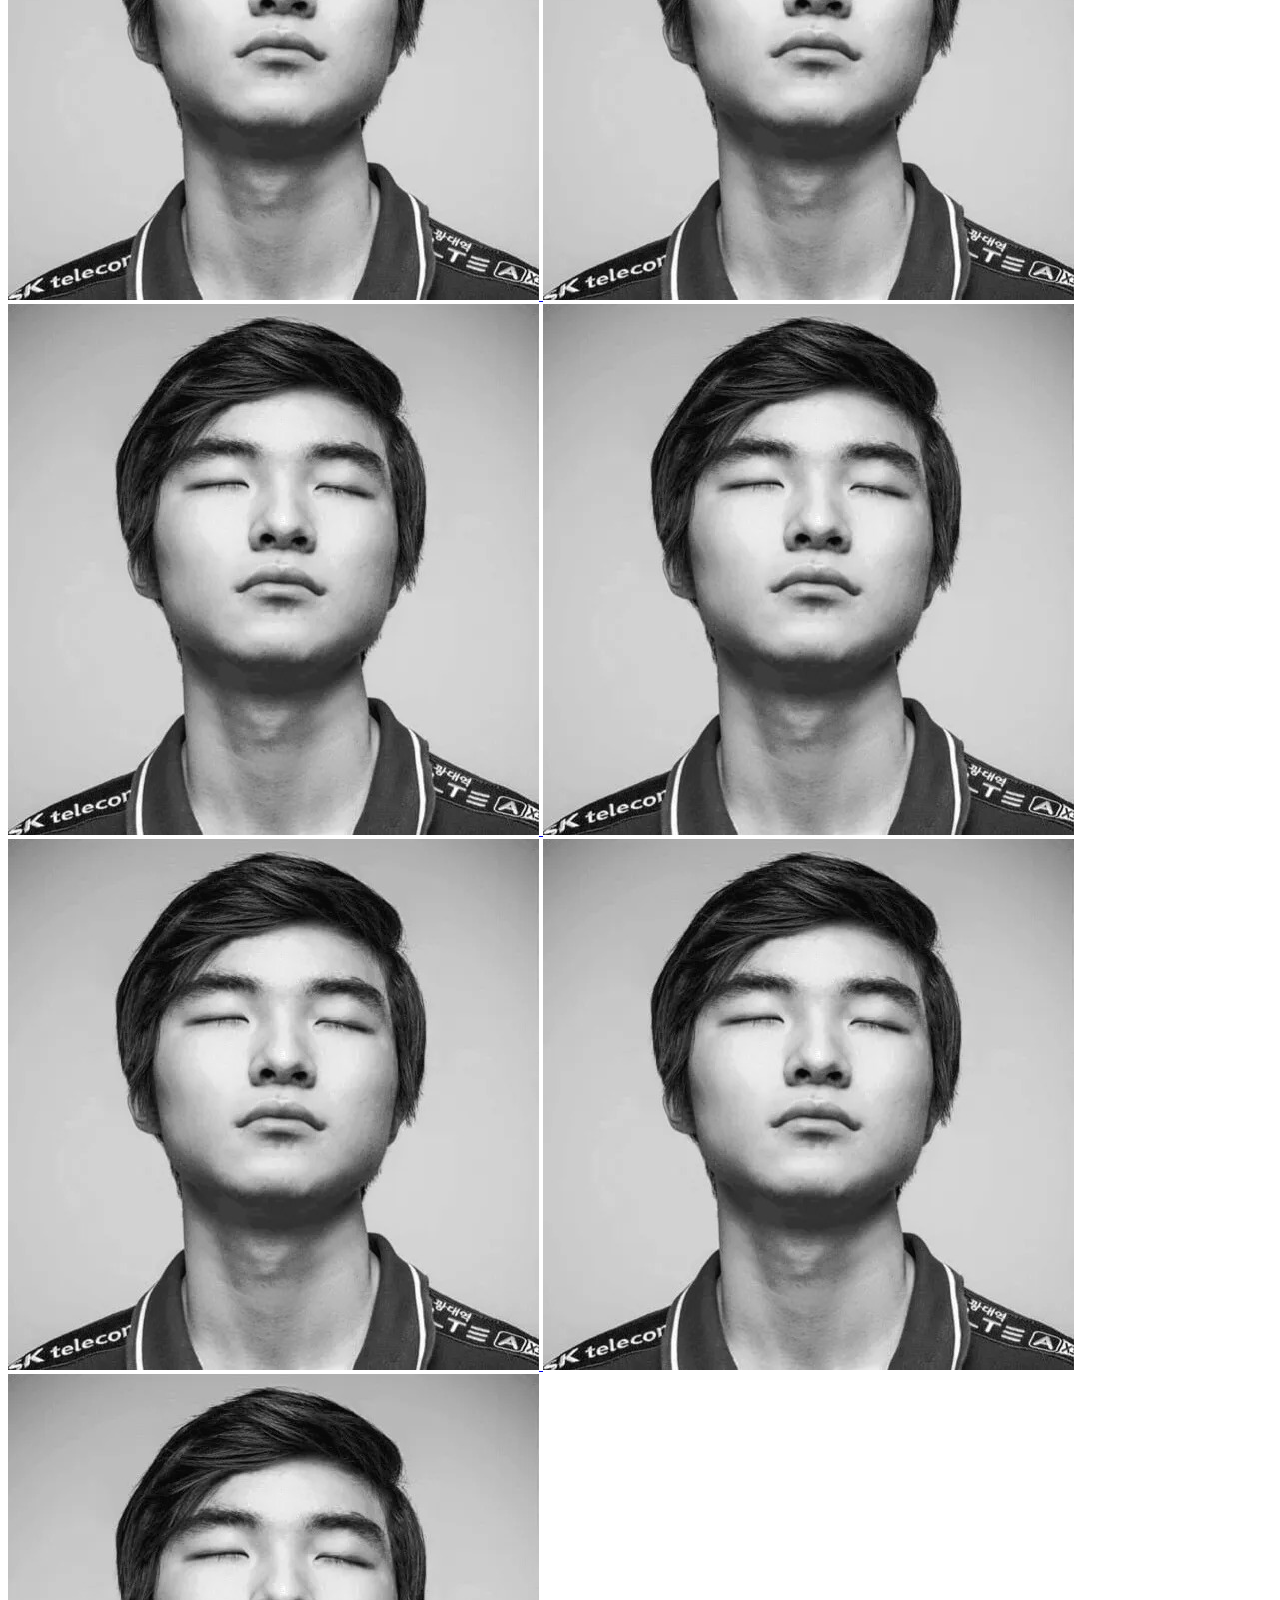
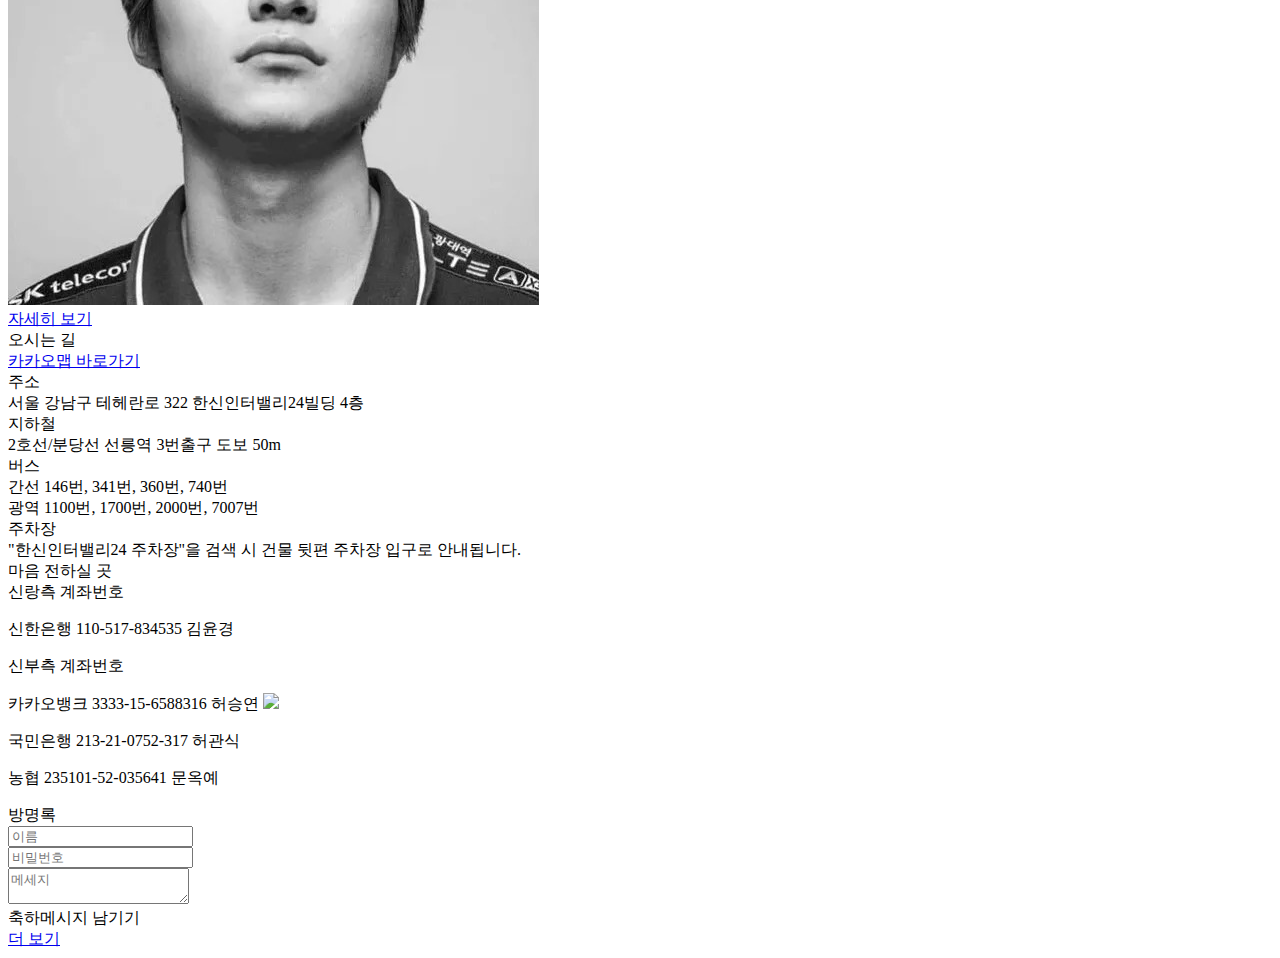
==== commit 2e660062: "update image and number" ====
--- a/index.html
+++ b/index.html
@@ -21,7 +21,7 @@
     </div>
 
     <div class="banner">
-      <img src="images/03.jpg">
+      <img src="images/01.jpg">
       <div class="banner-text">
         2024년 5월 4일 토요일 오후 2시<br>
         아펠가모 선릉 4층 웨딩홀
@@ -70,7 +70,7 @@
         <img src="images/09.jpg">
       </a>
       <a href="gallery.html#grid8">
-        <img src="images/01.jpg">
+        <img src="images/03.jpg">
       </a>
       <a href="gallery.html#grid9">
         <img src="images/06.jpg">
@@ -133,6 +133,16 @@
         <a href="https://t.co/ly1etW2AGC">
           <img class="kakaopay" src="btn_send_tiny.png">
         </a>
+      </p> 
+      <p>
+        국민은행
+        <span class="word">213-21-0752-317</span>
+        허관식
+      </p>
+      <p>
+        농협
+        <span class="word">235101-52-035641</span>
+        문옥예
       </p>
     </div>
 
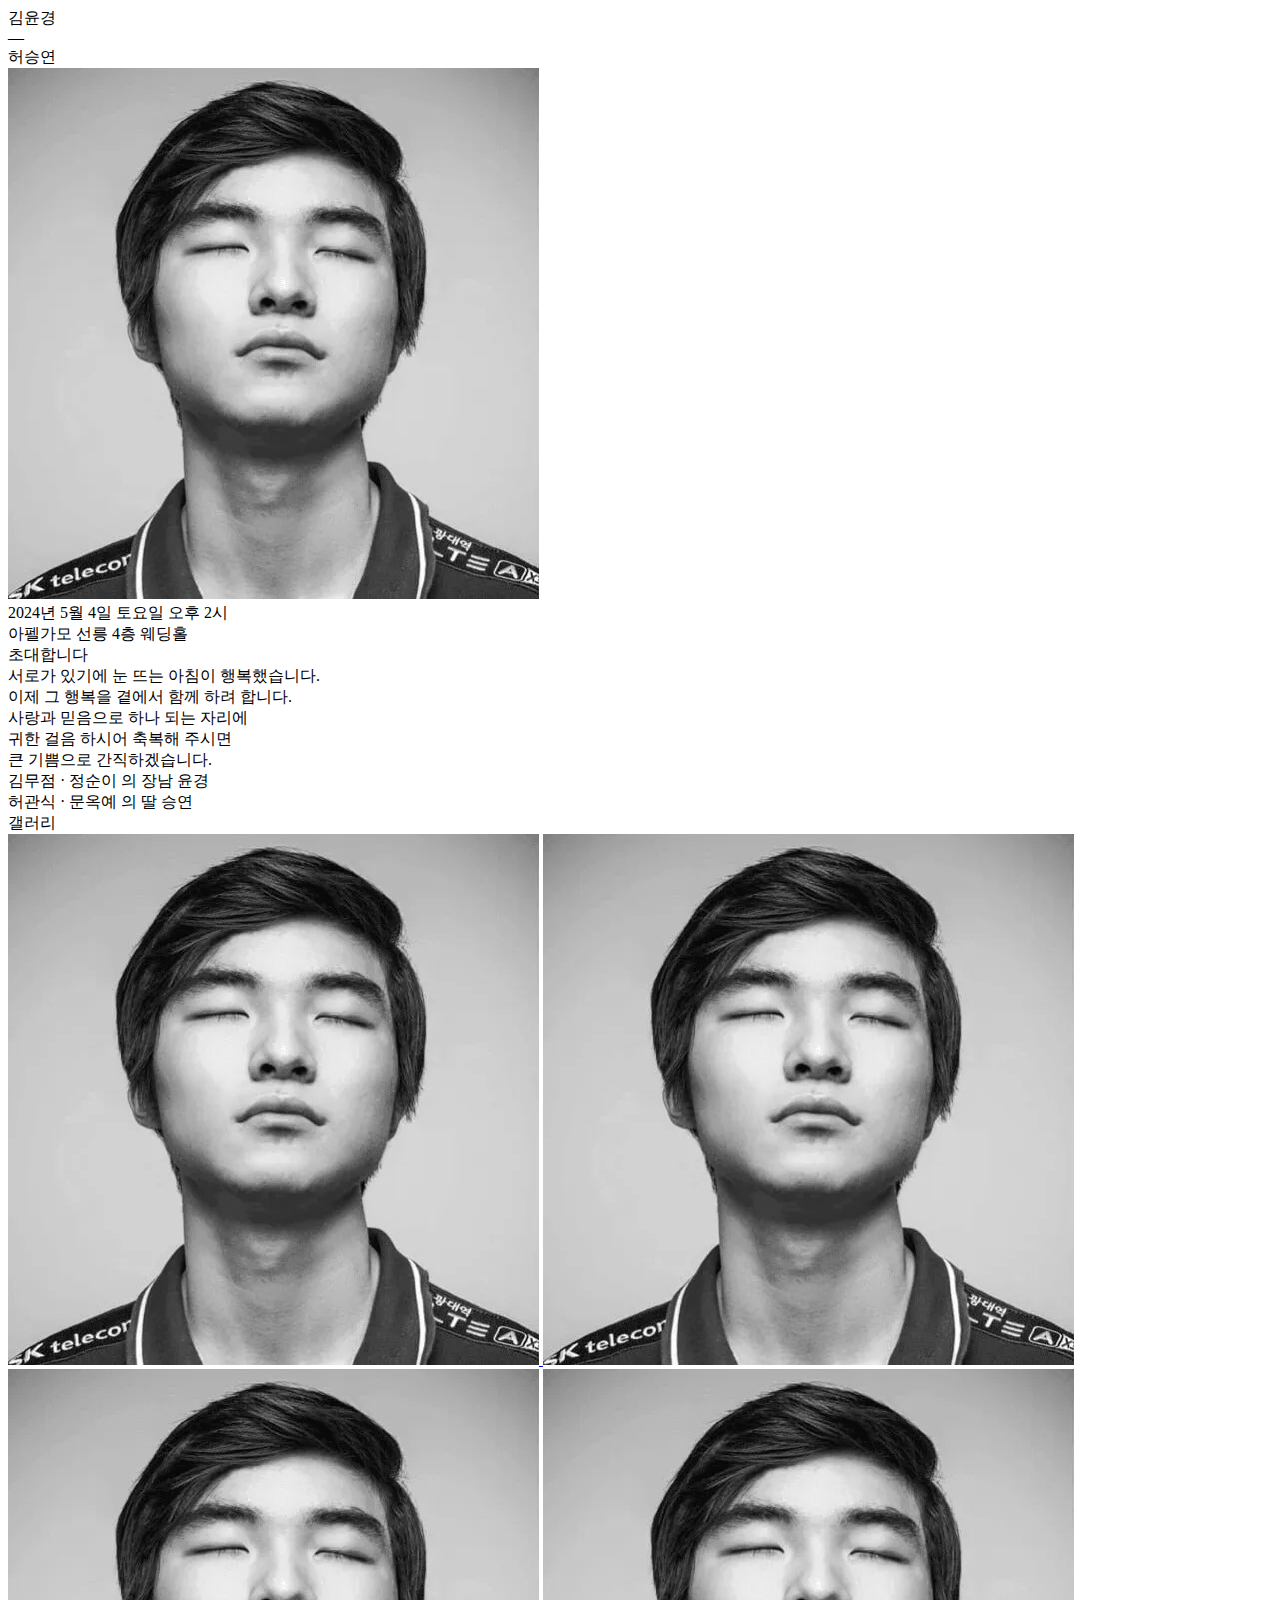
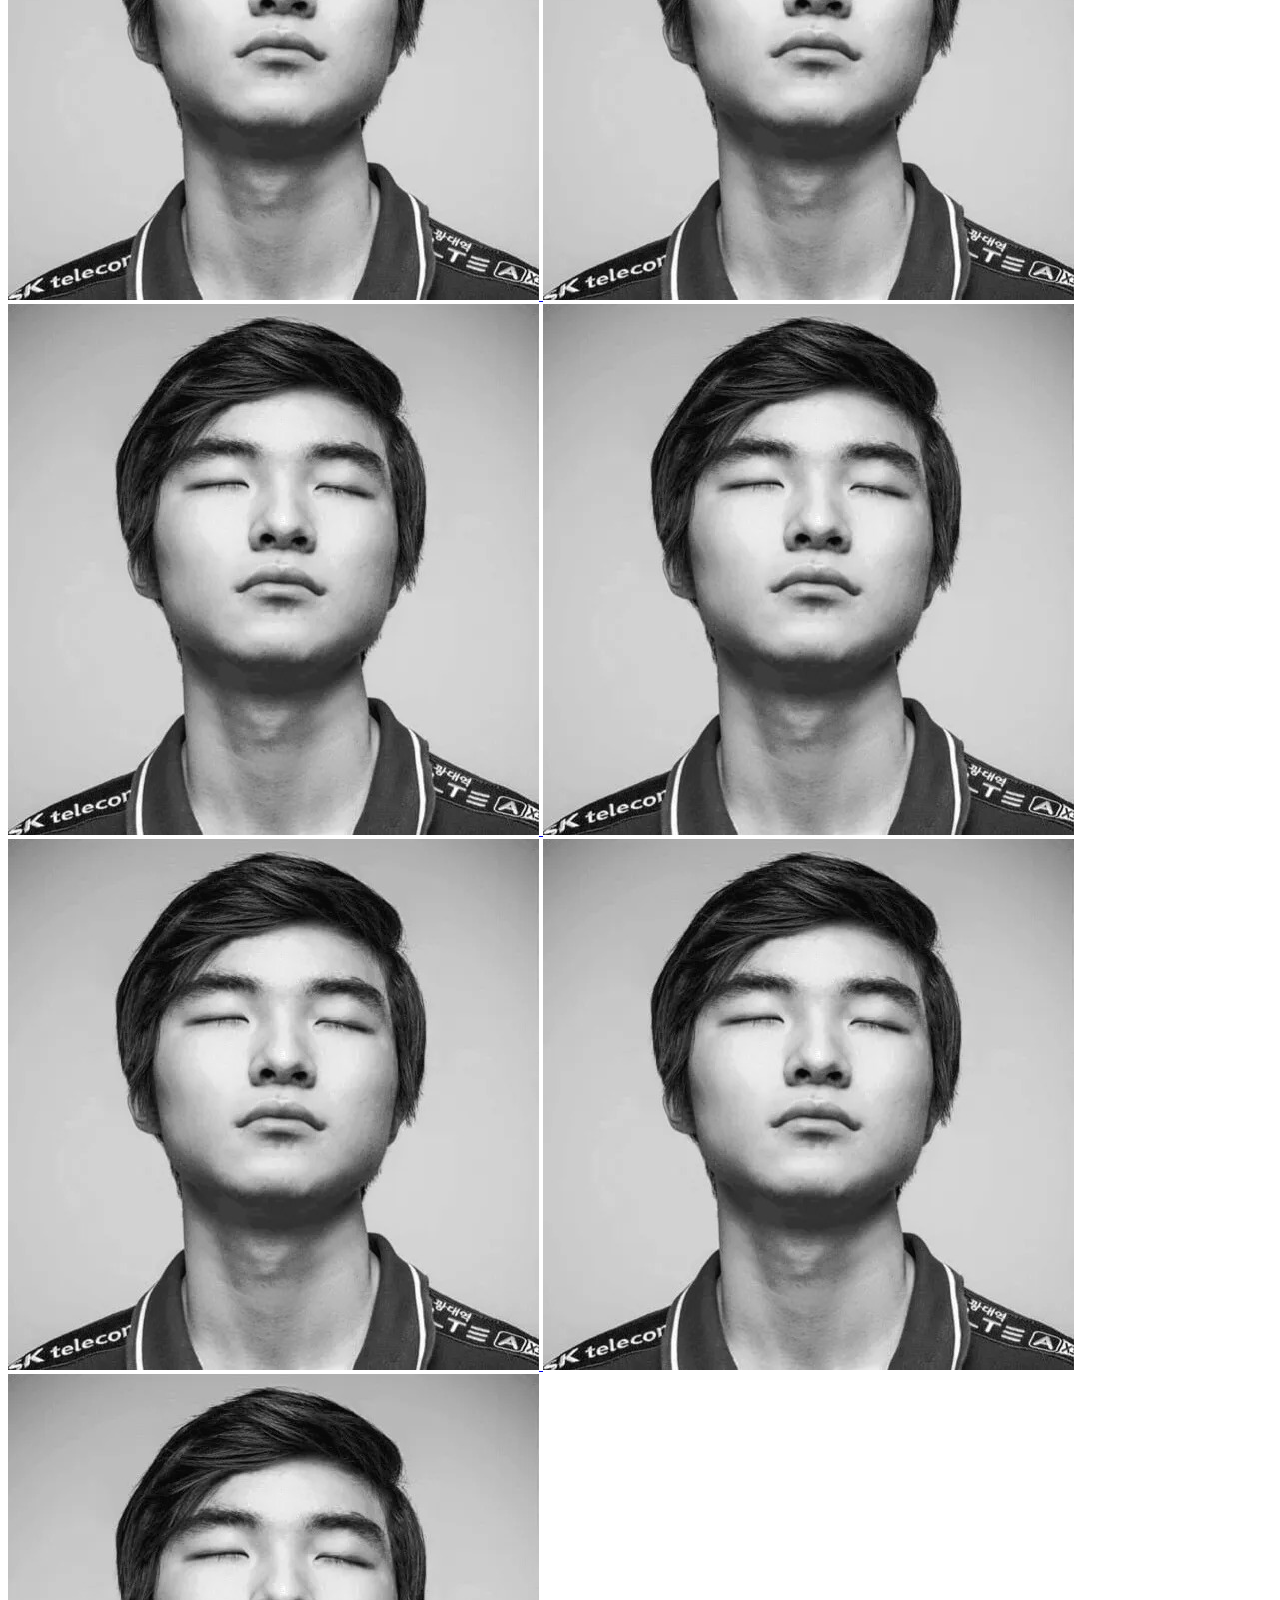
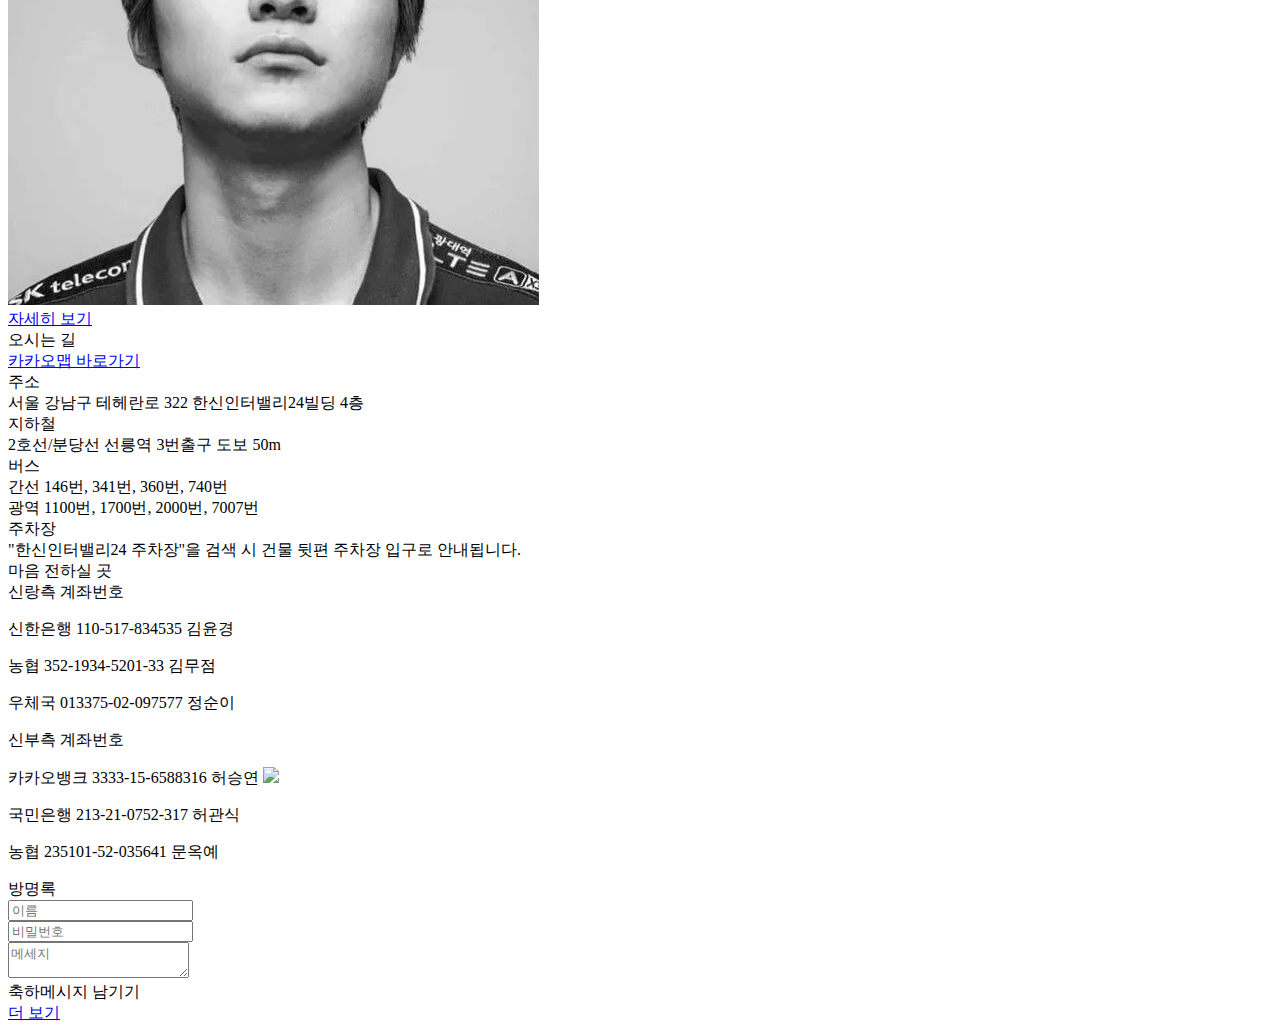
==== commit 27d41f75: "add number" ====
--- a/index.html
+++ b/index.html
@@ -120,6 +120,16 @@
         <span class="word">110-517-834535</span>
         김윤경
       </p>
+      <p>
+        농협
+        <span class="word">352-1934-5201-33</span>
+        김무점
+      </p>
+      <p>
+        우체국
+        <span class="word">013375-02-097577</span>
+        정순이
+      </p>
     </div>
 
     <div name="accounts" class="button account-button">
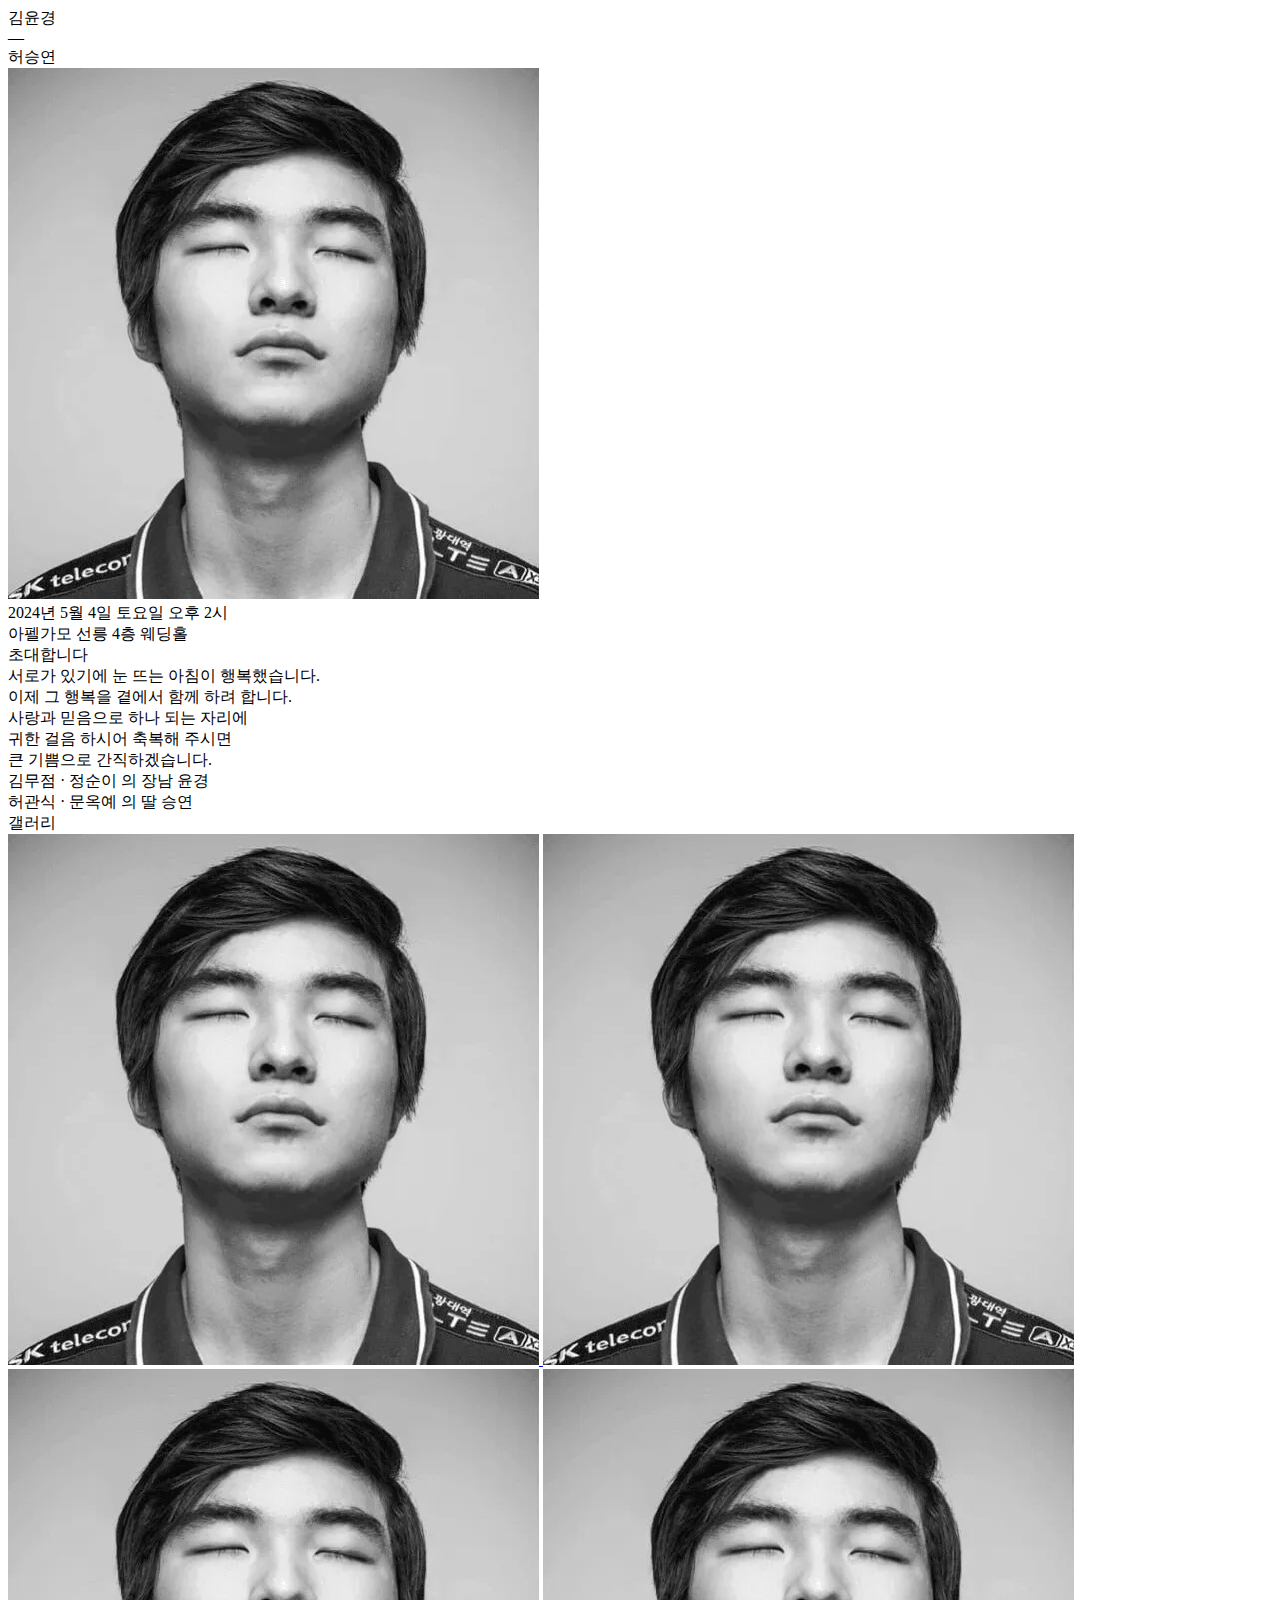
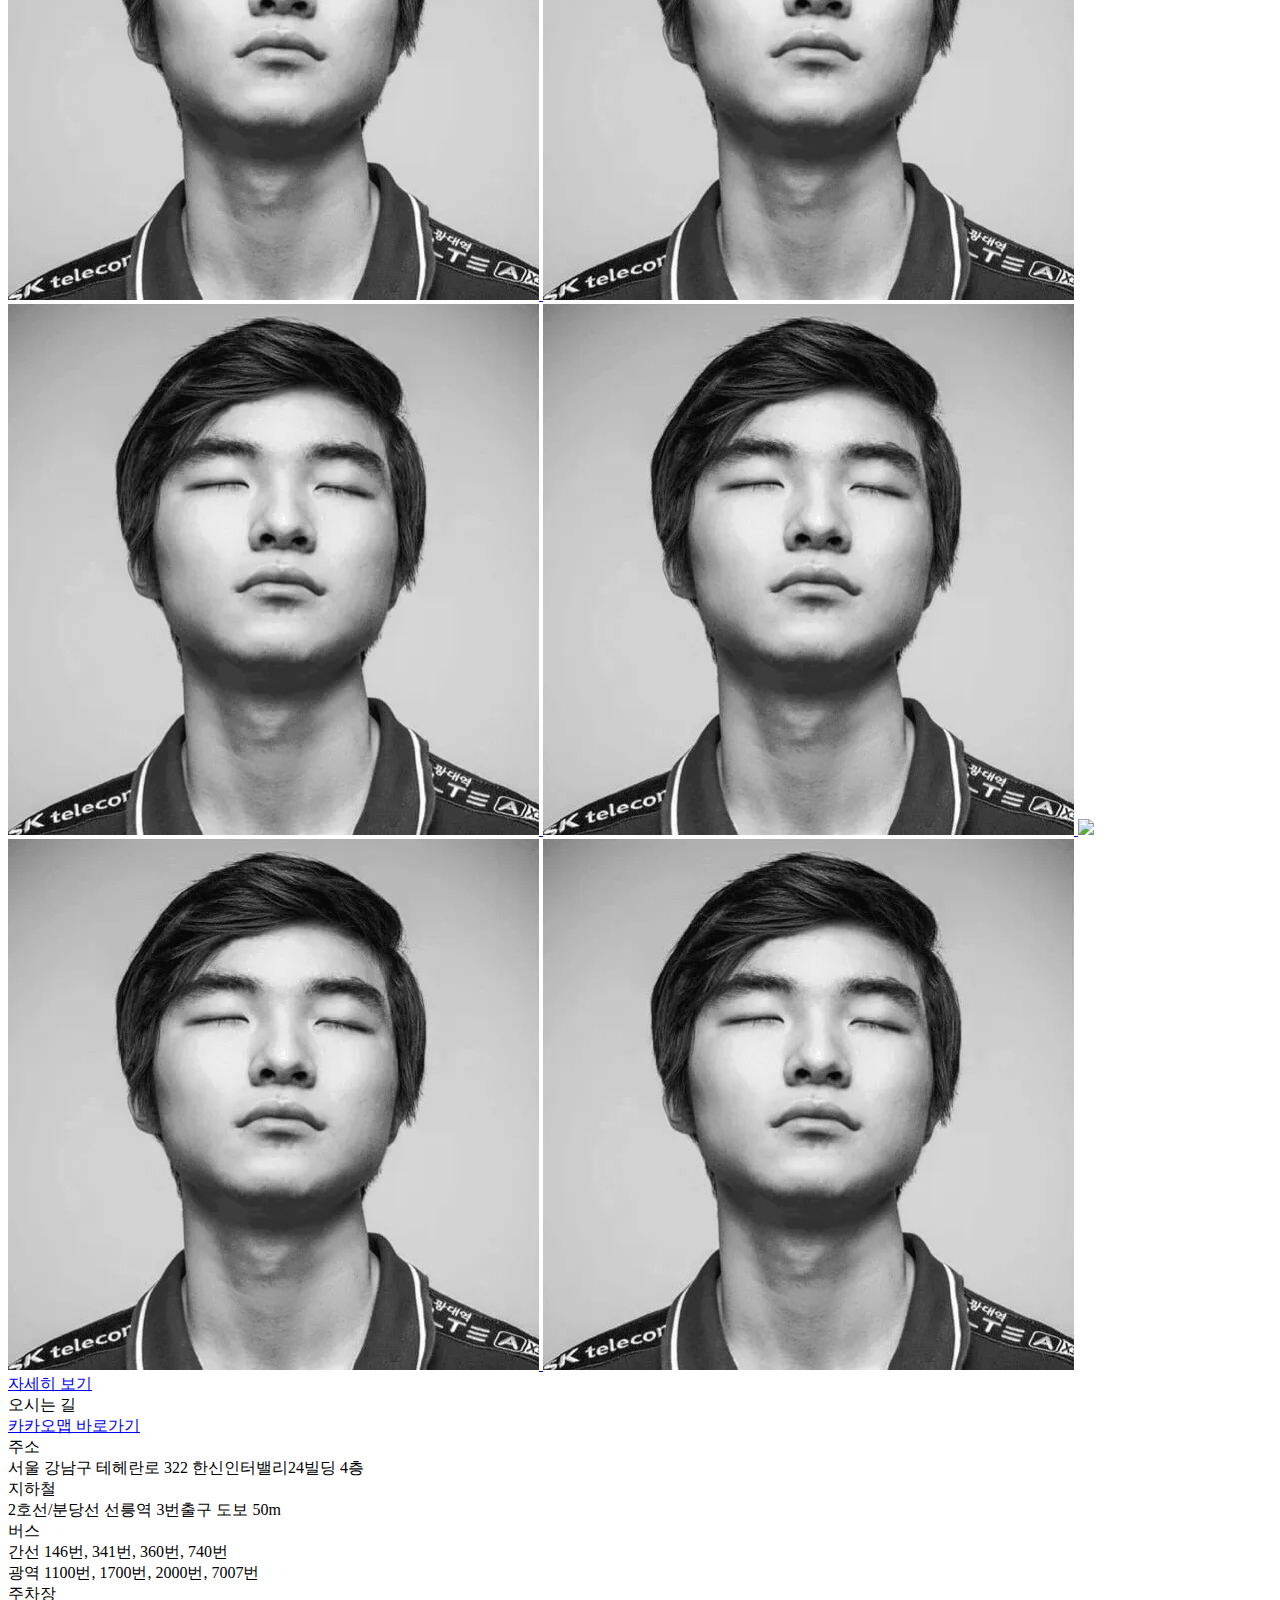
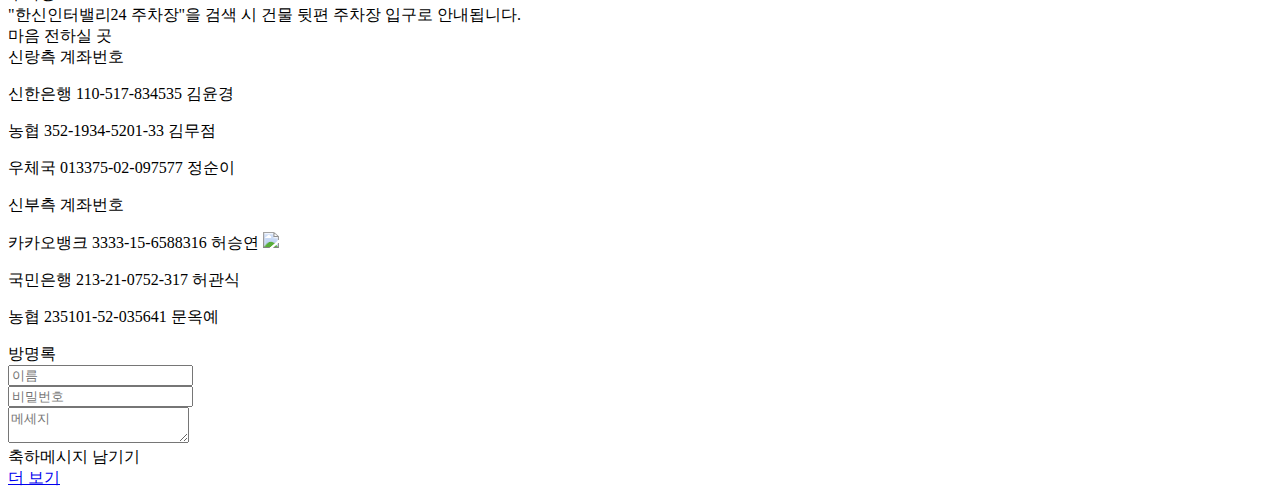
==== commit 21b640f5: "Change 09 to 17" ====
--- a/index.html
+++ b/index.html
@@ -67,7 +67,7 @@
         <img src="images/12.jpg">
       </a>
       <a href="gallery.html#grid7">
-        <img src="images/09.jpg">
+        <img src="images/17.jpg">
       </a>
       <a href="gallery.html#grid8">
         <img src="images/03.jpg">
